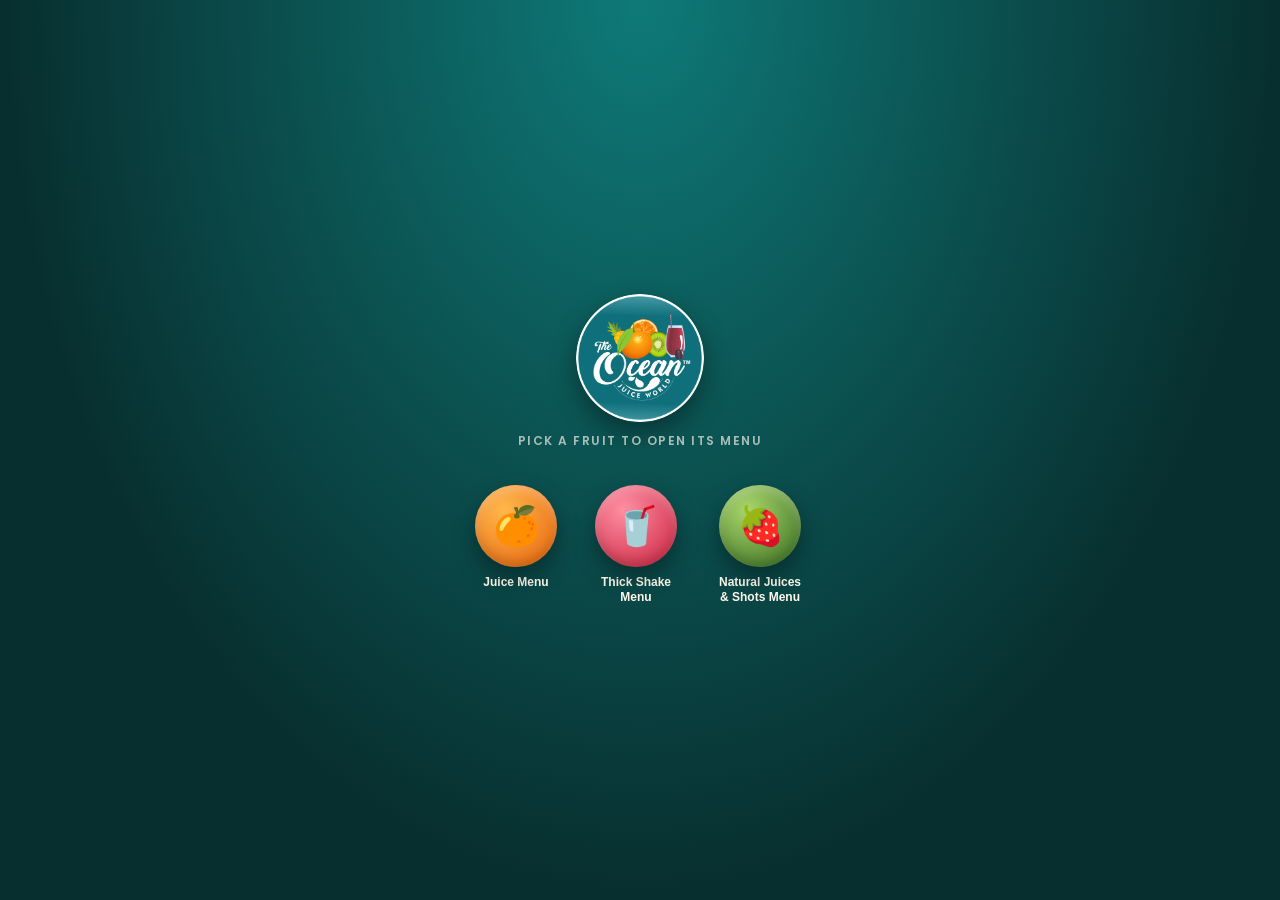
==== index.html @ 0f3437fb "Added Code for displaying latest images of menu" ====
<!DOCTYPE html>
<html lang="en">
<head>
<meta charset="UTF-8">
<meta name="viewport" content="width=device-width, initial-scale=1.0">
<title>The Ocean Juice World — Peel the Fruit Menu</title>
<link rel="preconnect" href="https://fonts.googleapis.com">
<link href="https://fonts.googleapis.com/css2?family=Pacifico&family=Poppins:wght@400;500;600;700;800&display=swap" rel="stylesheet">
<style>
  :root{
    --teal-deep:#082f2f;
    --teal:#0e7a78;
    --yellow:#ffc72c;
    --cream:#fff9ec;
    --ink:#062727;
  }
  *{box-sizing:border-box;}
  html,body{
    margin:0;height:100%;
    background:radial-gradient(ellipse at 50% 0%, var(--teal) 0%, var(--teal-deep) 70%);
    font-family:'Poppins',sans-serif;
    color:var(--cream);
    overflow:hidden;
  }
  .app{
    height:100%;display:flex;flex-direction:column;align-items:center;justify-content:center;
    padding:20px;
    text-align:center;
  }
  .logo{
    width:clamp(96px,26vw,128px);
    height:clamp(96px,26vw,128px);
    border-radius:50%;
    box-shadow:0 10px 26px rgba(0,0,0,.4);
    margin-bottom:10px;
  }
  .sub{
    font-size:12px;letter-spacing:1.5px;text-transform:uppercase;opacity:.65;font-weight:600;margin-bottom:34px;
  }

  /* ---- fruit bowl ---- */
  .bowl{
    display:flex;flex-wrap:wrap;justify-content:center;gap:22px;
    max-width:420px;
  }
  .fruit-btn{
    display:flex;flex-direction:column;align-items:center;gap:8px;
    background:none;border:none;cursor:pointer;
    color:var(--cream);
  }
  .fruit-circle{
    width:82px;height:82px;border-radius:50%;
    display:flex;align-items:center;justify-content:center;
    font-size:38px;
    box-shadow:0 10px 22px rgba(0,0,0,.35), inset 0 -6px 10px rgba(0,0,0,.15), inset 0 6px 8px rgba(255,255,255,.25);
    transition:transform .25s;
    position:relative;
  }
  .fruit-btn:active .fruit-circle{transform:scale(.92);}
  .fruit-label{font-size:12px;font-weight:600;max-width:90px;line-height:1.25;}

  /* ---- peel overlay ---- */
  .peel-overlay{
    position:fixed;inset:0;
    display:none;
    align-items:center;justify-content:center;
    background:rgba(4,20,20,.92);
    z-index:200;
    padding:20px;
  }
  .peel-overlay.open{display:flex;}
  .peel-close{
    position:absolute;top:18px;right:18px;
    background:var(--yellow);color:var(--ink);border:none;
    width:38px;height:38px;border-radius:50%;font-weight:800;font-size:16px;cursor:pointer;
    z-index:60;
  }
  .peel-title{
    position:absolute;top:18px;left:18px;
    display:flex;align-items:center;gap:8px;
    font-size:15px;font-weight:700;color:var(--yellow);
    z-index:60;
  }
  .peel-title img{
    width:34px;height:34px;border-radius:50%;
    box-shadow:0 4px 10px rgba(0,0,0,.4);
  }

  .peel-stage{
    perspective:1600px;
    width:min(78vw,300px);
    height:min(76vh,420px);
    position:relative;
  }
  .page-window{
    position:absolute;inset:0;
    border-radius:16px;
    overflow:hidden;
    background:#111;
    box-shadow:0 20px 50px rgba(0,0,0,.5);
    z-index:1;
    cursor:zoom-in;
  }
  .page-window img{
    width:100%;height:100%;object-fit:cover;object-position:top center;
    display:block;
  }
  .page-nav{
    position:absolute;bottom:8px;left:0;right:0;
    display:flex;align-items:center;justify-content:center;gap:12px;
    z-index:40;
  }
  .page-nav button{
    background:rgba(0,0,0,.5);color:var(--cream);border:1px solid rgba(255,255,255,.3);
    width:30px;height:30px;border-radius:50%;font-weight:800;cursor:pointer;
  }
  .page-nav .lbl{
    background:rgba(0,0,0,.5);padding:5px 12px;border-radius:14px;font-size:11.5px;font-weight:700;
  }

  .half{
    position:absolute;top:0;bottom:0;width:52%;
    transform-style:preserve-3d;
    transition:transform .8s cubic-bezier(.5,0,.2,1);
    z-index:20;
  }
  .half.left{left:0;transform-origin:left center;border-radius:16px 60px 60px 16px / 16px 50% 50% 16px;}
  .half.right{right:0;transform-origin:right center;border-radius:60px 16px 16px 60px / 50% 16px 16px 50%;}
  .half .skin{
    position:absolute;inset:0;
    border-radius:inherit;
    box-shadow:inset 0 0 30px rgba(0,0,0,.25), 0 10px 24px rgba(0,0,0,.4);
  }
  .half .rim{
    position:absolute;top:6%;bottom:6%;width:14%;
    background:linear-gradient(90deg, rgba(255,255,255,.65), rgba(255,255,255,.15));
    border-radius:30px;
  }
  .half.left .rim{right:2%;}
  .half.right .rim{left:2%;}

  .peel-stage.open .half.left{transform:rotateY(-115deg);}
  .peel-stage.open .half.right{transform:rotateY(115deg);}

  .hint{
    position:absolute;bottom:-34px;left:0;right:0;
    text-align:center;font-size:11px;opacity:.6;
  }

  /* lightbox */
  .lightbox{
    position:fixed;inset:0;background:rgba(4,20,20,.96);
    display:none;align-items:center;justify-content:center;z-index:999;
    padding:16px;
  }
  .lightbox.open{display:flex;}
  .lightbox img{max-width:100%;max-height:100%;border-radius:8px;box-shadow:0 20px 60px rgba(0,0,0,.6);}
  .lightbox-close{
    position:absolute;top:16px;right:18px;
    background:var(--yellow);color:var(--ink);border:none;
    width:36px;height:36px;border-radius:50%;font-weight:800;font-size:16px;cursor:pointer;
  }
</style>
</head>
<body>
<div class="app">
  <img class="logo" src="/images/Logo_The_Ocean_Juice_World.png" alt="The Ocean Juice World logo">
  <div class="sub">pick a fruit to open its menu</div>
  <div class="bowl" id="bowl"></div>
</div>

<div class="peel-overlay" id="peelOverlay">
  <button class="peel-close" id="peelClose">✕</button>
  <div class="peel-title" id="peelTitle"><img src="/images/Logo_The_Ocean_Juice_World.png" alt="logo"><span id="peelTitleText"></span></div>
  <div class="peel-stage" id="peelStage">
    <div class="page-window" id="pageWindow">
      <img id="pageImg" src="/images/Logo_The_Ocean_Juice_World.png" alt="menu page">
    </div>
    <div class="half left"><div class="skin" id="skinLeft"></div><div class="rim"></div></div>
    <div class="half right"><div class="skin" id="skinRight"></div><div class="rim"></div></div>
    <div class="page-nav" id="pageNav">
      <button id="pPrev">‹</button>
      <span class="lbl"><span id="pLabel">1</span>/<span id="pTotal">1</span></span>
      <button id="pNext">›</button>
    </div>
    <div class="hint">tap the page to zoom</div>
  </div>
</div>

<div class="lightbox" id="lightbox">
  <button class="lightbox-close" id="lbClose">✕</button>
  <img id="lbImg" src="/images/Logo_The_Ocean_Juice_World.png" alt="menu page">
</div>
</body>
<script>
const pages = [
  // Juice Menu (0-7)
  '/images/1_JuiceMenu/1_JuiceMenu_pages-0001.jpg',
  '/images/1_JuiceMenu/1_JuiceMenu_pages-0002.jpg',
  '/images/1_JuiceMenu/1_JuiceMenu_pages-0003.jpg',
  '/images/1_JuiceMenu/1_JuiceMenu_pages-0004.jpg',
  '/images/1_JuiceMenu/1_JuiceMenu_pages-0005.jpg',
  '/images/1_JuiceMenu/1_JuiceMenu_pages-0006.jpg',
  '/images/1_JuiceMenu/1_JuiceMenu_pages-0007.jpg',
  '/images/1_JuiceMenu/1_JuiceMenu_pages-0008.jpg',
  // Thick Shake Menu (8-17)
  '/images/2_Thick_Shake_Menu/2_ShakeMenu_page-0001.jpg',
  '/images/2_Thick_Shake_Menu/2_ShakeMenu_page-0002.jpg',
  '/images/2_Thick_Shake_Menu/2_ShakeMenu_page-0003.jpg',
  '/images/2_Thick_Shake_Menu/2_ShakeMenu_page-0004.jpg',
  '/images/2_Thick_Shake_Menu/2_ShakeMenu_page-0005.jpg',
  '/images/2_Thick_Shake_Menu/2_ShakeMenu_page-0006.jpg',
  '/images/2_Thick_Shake_Menu/2_ShakeMenu_page-0007.jpg',
  '/images/2_Thick_Shake_Menu/2_ShakeMenu_page-0008.jpg',
  '/images/2_Thick_Shake_Menu/2_ShakeMenu_page-0009.jpg',
  '/images/2_Thick_Shake_Menu/2_ShakeMenu_page-0010.jpg',
  // Natural Juices & Shots Menu (18-21)
  '/images/3_100_Juice_and_Shots_Menu/3_100JuiceShotsMenu-0001.jpg',
  '/images/3_100_Juice_and_Shots_Menu/3_100JuiceShotsMenu-0002.jpg',
  '/images/3_100_Juice_and_Shots_Menu/3_100JuiceShotsMenu-0003.jpg',
  '/images/3_100_Juice_and_Shots_Menu/3_100JuiceShotsMenu-0004.jpg'
];

const categories = [
  { key:'juice', emoji:'🍊', label:'Juice Menu', c1:'#ffb84d', c2:'#e6600a', pageIdx:[0,1,2,3,4,5,6,7] },
  { key:'shake', emoji:'🥤', label:'Thick Shake Menu', c1:'#ff8fa3', c2:'#c81e3a', pageIdx:[8,9,10,11,12,13,14,15,16,17] },
  { key:'natural', emoji:'🍓', label:'Natural Juices & Shots Menu', c1:'#a9d66b', c2:'#33691e', pageIdx:[18,19,20,21] }
];

const bowl = document.getElementById('bowl');
categories.forEach(cat=>{
  const btn = document.createElement('button');
  btn.className = 'fruit-btn';
  btn.innerHTML = `<div class="fruit-circle" style="background:radial-gradient(circle at 35% 30%, ${cat.c1}, ${cat.c2})">${cat.emoji}</div><div class="fruit-label">${cat.label}</div>`;
  btn.addEventListener('click', ()=> openCategory(cat));
  bowl.appendChild(btn);
});

let activeCat = null;
let pIndex = 0;

const peelOverlay = document.getElementById('peelOverlay');
const peelStage = document.getElementById('peelStage');
const peelTitle = document.getElementById('peelTitle');
const skinLeft = document.getElementById('skinLeft');
const skinRight = document.getElementById('skinRight');
const pageImg = document.getElementById('pageImg');
const pLabel = document.getElementById('pLabel');
const pTotal = document.getElementById('pTotal');
const pageNav = document.getElementById('pageNav');

function openCategory(cat){
  activeCat = cat;
  pIndex = 0;
  document.getElementById('peelTitleText').textContent = cat.label;
  skinLeft.style.background = `linear-gradient(100deg, ${cat.c2}, ${cat.c1})`;
  skinRight.style.background = `linear-gradient(280deg, ${cat.c2}, ${cat.c1})`;
  pTotal.textContent = cat.pageIdx.length;
  pageNav.style.display = cat.pageIdx.length > 1 ? 'flex' : 'none';
  updatePageImg();
  peelOverlay.classList.add('open');
  peelStage.classList.remove('open');
  // force reflow then open peel for animation
  requestAnimationFrame(()=> requestAnimationFrame(()=> peelStage.classList.add('open')));
}

function updatePageImg(){
  const idx = activeCat.pageIdx[pIndex];
  pageImg.src = pages[idx];
  pLabel.textContent = pIndex+1;
}

document.getElementById('pPrev').addEventListener('click', ()=>{
  if(pIndex>0){ pIndex--; updatePageImg(); }
});
document.getElementById('pNext').addEventListener('click', ()=>{
  if(activeCat && pIndex < activeCat.pageIdx.length-1){ pIndex++; updatePageImg(); }
});

document.getElementById('pageWindow').addEventListener('click', ()=>{
  document.getElementById('lbImg').src = pageImg.src;
  document.getElementById('lightbox').classList.add('open');
});
document.getElementById('lbClose').addEventListener('click', ()=>{
  document.getElementById('lightbox').classList.remove('open');
});
document.getElementById('lightbox').addEventListener('click', (e)=>{
  if(e.target.id === 'lightbox') e.currentTarget.classList.remove('open');
});

document.getElementById('peelClose').addEventListener('click', closePeel);
function closePeel(){
  peelStage.classList.remove('open');
  setTimeout(()=> peelOverlay.classList.remove('open'), 750);
}
peelOverlay.addEventListener('click', (e)=>{
  if(e.target.id === 'peelOverlay') closePeel();
});
</script>


</html>
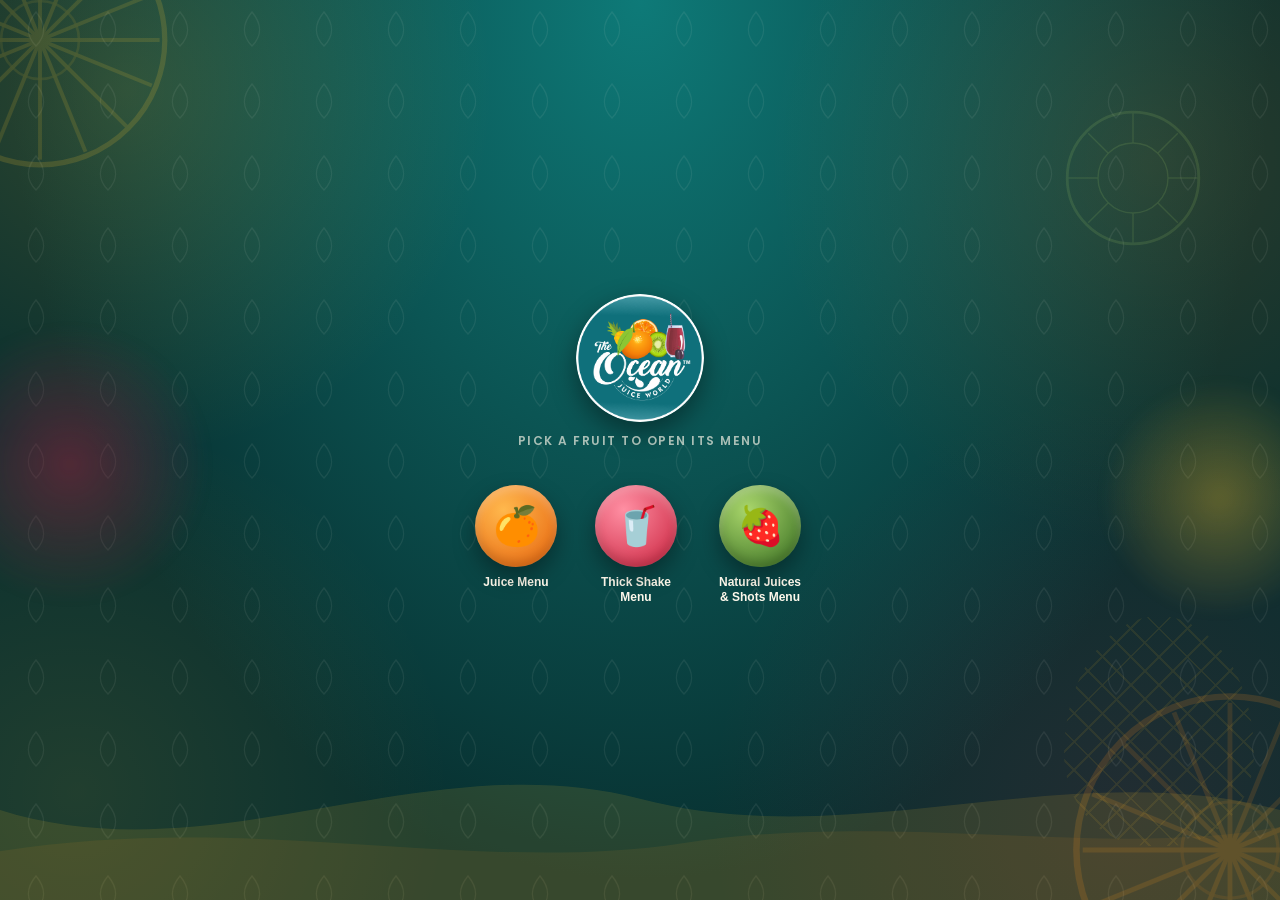
==== commit f82a9d76: "Added Latest Code with proper background" ====
--- a/index.html
+++ b/index.html
@@ -17,12 +17,104 @@
   *{box-sizing:border-box;}
   html,body{
     margin:0;height:100%;
-    background:radial-gradient(ellipse at 50% 0%, var(--teal) 0%, var(--teal-deep) 70%);
+    background:
+      radial-gradient(circle at 10% 10%, rgba(255,199,44,.16), transparent 26%),
+      radial-gradient(circle at 90% 18%, rgba(255,140,26,.14), transparent 28%),
+      radial-gradient(circle at 88% 90%, rgba(168,32,64,.16), transparent 30%),
+      radial-gradient(circle at 6% 88%, rgba(255,199,44,.10), transparent 26%),
+      radial-gradient(ellipse at 50% 0%, var(--teal) 0%, var(--teal-deep) 70%);
     font-family:'Poppins',sans-serif;
     color:var(--cream);
     overflow:hidden;
+    position:relative;
+  }
+
+  /* ---- brand background decoration ---- */
+  .bg-decor{
+    position:fixed;inset:0;
+    z-index:0;
+    pointer-events:none;
+    overflow:hidden;
+  }
+  .bg-decor .droplet-pattern{
+    position:absolute;inset:0;
+    opacity:.07;
+    mix-blend-mode:overlay;
+    background-image:url("data:image/svg+xml;utf8,<svg xmlns='http://www.w3.org/2000/svg' width='72' height='72'><path d='M36 12c10 12 10 24 0 34c-10-10-10-22 0-34z' fill='none' stroke='%23fff9ec' stroke-width='1.4'/></svg>");
+    background-size:72px 72px;
+  }
+  .bg-decor .citrus-slice{
+    position:absolute;
+    border-radius:50%;
+    opacity:.16;
+  }
+  .bg-decor .citrus-slice.tl{
+    top:-90px;left:-90px;width:260px;height:260px;
+    background-image:url("data:image/svg+xml;utf8,<svg xmlns='http://www.w3.org/2000/svg' viewBox='0 0 200 200'><circle cx='100' cy='100' r='96' fill='none' stroke='%23ffc72c' stroke-width='4'/><g stroke='%23ffc72c' stroke-width='3' opacity='.85'><line x1='100' y1='8' x2='100' y2='192'/><line x1='8' y1='100' x2='192' y2='100'/><line x1='31' y1='31' x2='169' y2='169'/><line x1='169' y1='31' x2='31' y2='169'/><line x1='65' y1='14' x2='135' y2='186'/><line x1='135' y1='14' x2='65' y2='186'/><line x1='14' y1='65' x2='186' y2='135'/><line x1='14' y1='135' x2='186' y2='65'/></g><circle cx='100' cy='100' r='30' fill='none' stroke='%23ffc72c' stroke-width='2' opacity='.6'/></svg>");
+    background-size:100% 100%;
+  }
+  .bg-decor .citrus-slice.br{
+    bottom:-110px;right:-110px;width:320px;height:320px;
+    background-image:url("data:image/svg+xml;utf8,<svg xmlns='http://www.w3.org/2000/svg' viewBox='0 0 200 200'><circle cx='100' cy='100' r='96' fill='none' stroke='%23ff8f1a' stroke-width='4'/><g stroke='%23ff8f1a' stroke-width='3' opacity='.85'><line x1='100' y1='8' x2='100' y2='192'/><line x1='8' y1='100' x2='192' y2='100'/><line x1='31' y1='31' x2='169' y2='169'/><line x1='169' y1='31' x2='31' y2='169'/><line x1='65' y1='14' x2='135' y2='186'/><line x1='135' y1='14' x2='65' y2='186'/><line x1='14' y1='65' x2='186' y2='135'/><line x1='14' y1='135' x2='186' y2='65'/></g><circle cx='100' cy='100' r='30' fill='none' stroke='%23ff8f1a' stroke-width='2' opacity='.6'/></svg>");
+    background-size:100% 100%;
+  }
+  .bg-decor .kiwi-slice{
+    position:absolute;top:12%;right:6%;width:140px;height:140px;
+    opacity:.14;
+    background-image:url("data:image/svg+xml;utf8,<svg xmlns='http://www.w3.org/2000/svg' viewBox='0 0 200 200'><circle cx='100' cy='100' r='94' fill='none' stroke='%23a9d66b' stroke-width='4'/><circle cx='100' cy='100' r='50' fill='none' stroke='%23a9d66b' stroke-width='2'/><g stroke='%23a9d66b' stroke-width='2'><line x1='100' y1='50' x2='100' y2='6'/><line x1='100' y1='150' x2='100' y2='194'/><line x1='50' y1='100' x2='6' y2='100'/><line x1='150' y1='100' x2='194' y2='100'/><line x1='65' y1='65' x2='36' y2='36'/><line x1='135' y1='65' x2='164' y2='36'/><line x1='65' y1='135' x2='36' y2='164'/><line x1='135' y1='135' x2='164' y2='164'/></g></svg>");
+    background-size:100% 100%;
+  }
+  .bg-decor .wave{
+    position:absolute;left:0;right:0;bottom:0;height:180px;
+    opacity:.12;
+    background-image:url("data:image/svg+xml;utf8,<svg xmlns='http://www.w3.org/2000/svg' viewBox='0 0 600 160' preserveAspectRatio='none'><path d='M0,80 C100,140 200,20 300,70 C400,120 500,30 600,80 L600,160 L0,160 Z' fill='%23ffc72c'/></svg>");
+    background-size:100% 100%;
+    background-repeat:no-repeat;
+  }
+  .bg-decor .wave.wave2{
+    height:130px;opacity:.08;
+    background-image:url("data:image/svg+xml;utf8,<svg xmlns='http://www.w3.org/2000/svg' viewBox='0 0 600 160' preserveAspectRatio='none'><path d='M0,100 C120,50 220,130 320,90 C420,50 520,110 600,70 L600,160 L0,160 Z' fill='%23ff8f1a'/></svg>");
+  }
+  .bg-decor .plum-glow{
+    position:absolute;width:280px;height:280px;left:-70px;top:36%;
+    border-radius:50%;
+    background:radial-gradient(circle, rgba(168,32,64,.45), transparent 70%);
+    filter:blur(6px);
+  }
+  .bg-decor .mango-glow{
+    position:absolute;width:240px;height:240px;right:-60px;top:42%;
+    border-radius:50%;
+    background:radial-gradient(circle, rgba(255,199,44,.32), transparent 70%);
+    filter:blur(6px);
+  }
+  .bg-decor .pineapple-pattern{
+    position:absolute;width:190px;height:230px;right:2%;bottom:6%;
+    opacity:.09;
+    background-image:
+      repeating-linear-gradient(45deg, rgba(255,199,44,.9) 0 2px, transparent 2px 20px),
+      repeating-linear-gradient(-45deg, rgba(255,199,44,.9) 0 2px, transparent 2px 20px);
+    border-radius:50% 50% 45% 45% / 60% 60% 40% 40%;
+  }
+  .bg-decor .bubble{
+    position:absolute;border-radius:50%;
+    background:radial-gradient(circle at 35% 30%, rgba(255,249,236,.6), rgba(255,249,236,0) 72%);
+    opacity:0;
+    animation:floatUp 11s ease-in-out infinite;
+  }
+  .bg-decor .bubble.b1{width:16px;height:16px;left:14%;bottom:8%;animation-delay:.2s;}
+  .bg-decor .bubble.b2{width:10px;height:10px;left:26%;bottom:2%;animation-delay:2.4s;animation-duration:9s;}
+  .bg-decor .bubble.b3{width:22px;height:22px;left:70%;bottom:6%;animation-delay:1.1s;animation-duration:13s;}
+  .bg-decor .bubble.b4{width:12px;height:12px;left:82%;bottom:14%;animation-delay:3.6s;animation-duration:10s;}
+  .bg-decor .bubble.b5{width:8px;height:8px;left:52%;bottom:0%;animation-delay:5s;animation-duration:8.5s;}
+  .bg-decor .bubble.b6{width:18px;height:18px;left:38%;bottom:10%;animation-delay:.9s;animation-duration:12s;}
+  @keyframes floatUp{
+    0%{transform:translateY(0) scale(.8);opacity:0;}
+    12%{opacity:.55;}
+    55%{opacity:.65;}
+    100%{transform:translateY(-70vh) scale(1.25);opacity:0;}
   }
   .app{
+    position:relative;z-index:1;
     height:100%;display:flex;flex-direction:column;align-items:center;justify-content:center;
     padding:20px;
     text-align:center;
@@ -47,6 +139,14 @@
     display:flex;flex-direction:column;align-items:center;gap:8px;
     background:none;border:none;cursor:pointer;
     color:var(--cream);
+    animation:bob 3.6s ease-in-out infinite;
+  }
+  .fruit-btn:nth-child(1){animation-delay:0s;}
+  .fruit-btn:nth-child(2){animation-delay:.5s;}
+  .fruit-btn:nth-child(3){animation-delay:1s;}
+  @keyframes bob{
+    0%,100%{transform:translateY(0);}
+    50%{transform:translateY(-7px);}
   }
   .fruit-circle{
     width:82px;height:82px;border-radius:50%;
@@ -56,6 +156,17 @@
     transition:transform .25s;
     position:relative;
   }
+  .fruit-circle::after{
+    content:'';
+    position:absolute;inset:0;border-radius:50%;
+    box-shadow:0 0 0 0 rgba(255,255,255,.35);
+    animation:ring 3.6s ease-out infinite;
+  }
+  @keyframes ring{
+    0%{box-shadow:0 0 0 0 rgba(255,255,255,.25);}
+    70%{box-shadow:0 0 0 10px rgba(255,255,255,0);}
+    100%{box-shadow:0 0 0 0 rgba(255,255,255,0);}
+  }
   .fruit-btn:active .fruit-circle{transform:scale(.92);}
   .fruit-label{font-size:12px;font-weight:600;max-width:90px;line-height:1.25;}
 
@@ -64,11 +175,34 @@
     position:fixed;inset:0;
     display:none;
     align-items:center;justify-content:center;
-    background:rgba(4,20,20,.92);
+    background:
+      radial-gradient(circle at 18% 14%, var(--cat-c1, #ffc72c) 0%, transparent 42%),
+      radial-gradient(circle at 86% 88%, var(--cat-c2, #0e7a78) 0%, transparent 46%),
+      rgba(4,20,20,.94);
+    background-blend-mode:screen, screen, normal;
     z-index:200;
     padding:20px;
+    overflow:hidden;
   }
   .peel-overlay.open{display:flex;}
+  .peel-overlay::before{
+    content:'';
+    position:absolute;inset:0;
+    opacity:.06;
+    mix-blend-mode:overlay;
+    background-image:url("data:image/svg+xml;utf8,<svg xmlns='http://www.w3.org/2000/svg' width='72' height='72'><path d='M36 12c10 12 10 24 0 34c-10-10-10-22 0-34z' fill='none' stroke='%23fff9ec' stroke-width='1.4'/></svg>");
+    background-size:72px 72px;
+    pointer-events:none;
+  }
+  .stage-emoji{
+    position:absolute;top:50%;left:50%;
+    transform:translate(-50%,-50%);
+    font-size:min(60vw,260px);
+    opacity:.07;
+    z-index:0;
+    pointer-events:none;
+    user-select:none;
+  }
   .peel-close{
     position:absolute;top:18px;right:18px;
     background:var(--yellow);color:var(--ink);border:none;
@@ -97,13 +231,27 @@
     border-radius:16px;
     overflow:hidden;
     background:#111;
-    box-shadow:0 20px 50px rgba(0,0,0,.5);
+    box-shadow:0 20px 50px rgba(0,0,0,.5), 0 0 0 3px var(--cat-c1, #ffc72c), 0 0 34px 2px var(--cat-c1-glow, rgba(255,199,44,.4));
     z-index:1;
     cursor:zoom-in;
   }
   .page-window img{
     width:100%;height:100%;object-fit:cover;object-position:top center;
     display:block;
+  }
+  .page-window::after{
+    content:'';
+    position:absolute;inset:0;
+    background:linear-gradient(115deg, transparent 42%, rgba(255,255,255,.4) 50%, transparent 58%);
+    transform:translateX(-140%);
+    pointer-events:none;
+  }
+  .peel-stage.open .page-window::after{
+    animation:shimmer 1.3s ease .85s 1;
+  }
+  @keyframes shimmer{
+    0%{transform:translateX(-140%);}
+    100%{transform:translateX(140%);}
   }
   .page-nav{
     position:absolute;bottom:8px;left:0;right:0;
@@ -163,6 +311,23 @@
 </style>
 </head>
 <body>
+<div class="bg-decor">
+  <div class="droplet-pattern"></div>
+  <div class="citrus-slice tl"></div>
+  <div class="citrus-slice br"></div>
+  <div class="kiwi-slice"></div>
+  <div class="plum-glow"></div>
+  <div class="mango-glow"></div>
+  <div class="pineapple-pattern"></div>
+  <div class="bubble b1"></div>
+  <div class="bubble b2"></div>
+  <div class="bubble b3"></div>
+  <div class="bubble b4"></div>
+  <div class="bubble b5"></div>
+  <div class="bubble b6"></div>
+  <div class="wave wave2"></div>
+  <div class="wave"></div>
+</div>
 <div class="app">
   <img class="logo" src="/images/Logo_The_Ocean_Juice_World.png" alt="The Ocean Juice World logo">
   <div class="sub">pick a fruit to open its menu</div>
@@ -173,6 +338,7 @@
   <button class="peel-close" id="peelClose">✕</button>
   <div class="peel-title" id="peelTitle"><img src="/images/Logo_The_Ocean_Juice_World.png" alt="logo"><span id="peelTitleText"></span></div>
   <div class="peel-stage" id="peelStage">
+    <div class="stage-emoji" id="stageEmoji"></div>
     <div class="page-window" id="pageWindow">
       <img id="pageImg" src="/images/Logo_The_Ocean_Juice_World.png" alt="menu page">
     </div>
@@ -191,7 +357,7 @@
   <button class="lightbox-close" id="lbClose">✕</button>
   <img id="lbImg" src="/images/Logo_The_Ocean_Juice_World.png" alt="menu page">
 </div>
-</body>
+
 <script>
 const pages = [
   // Juice Menu (0-7)
@@ -248,6 +414,15 @@
 const pLabel = document.getElementById('pLabel');
 const pTotal = document.getElementById('pTotal');
 const pageNav = document.getElementById('pageNav');
+const stageEmoji = document.getElementById('stageEmoji');
+
+function hexToRgba(hex, alpha){
+  const h = hex.replace('#','');
+  const r = parseInt(h.substring(0,2),16);
+  const g = parseInt(h.substring(2,4),16);
+  const b = parseInt(h.substring(4,6),16);
+  return `rgba(${r}, ${g}, ${b}, ${alpha})`;
+}
 
 function openCategory(cat){
   activeCat = cat;
@@ -255,6 +430,10 @@
   document.getElementById('peelTitleText').textContent = cat.label;
   skinLeft.style.background = `linear-gradient(100deg, ${cat.c2}, ${cat.c1})`;
   skinRight.style.background = `linear-gradient(280deg, ${cat.c2}, ${cat.c1})`;
+  peelOverlay.style.setProperty('--cat-c1', cat.c1);
+  peelOverlay.style.setProperty('--cat-c2', cat.c2);
+  peelOverlay.style.setProperty('--cat-c1-glow', hexToRgba(cat.c1, .45));
+  stageEmoji.textContent = cat.emoji;
   pTotal.textContent = cat.pageIdx.length;
   pageNav.style.display = cat.pageIdx.length > 1 ? 'flex' : 'none';
   updatePageImg();
@@ -297,6 +476,5 @@
   if(e.target.id === 'peelOverlay') closePeel();
 });
 </script>
-
-
+</body>
 </html>
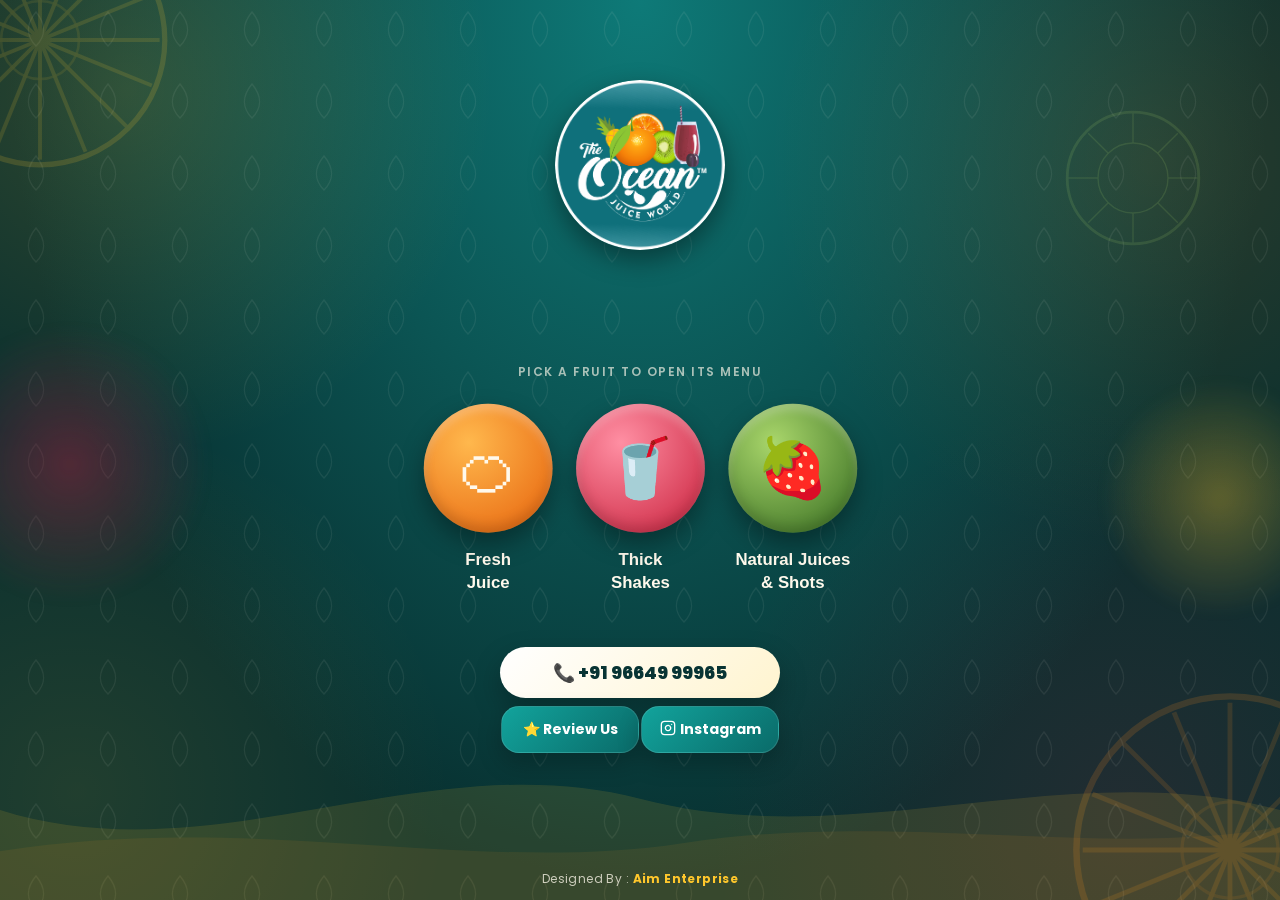
==== commit 52f21879: "Added Latest Code of Seperate Files" ====
--- a/index.html
+++ b/index.html
@@ -1,480 +1,100 @@
 <!DOCTYPE html>
 <html lang="en">
+
 <head>
-<meta charset="UTF-8">
-<meta name="viewport" content="width=device-width, initial-scale=1.0">
-<title>The Ocean Juice World — Peel the Fruit Menu</title>
-<link rel="preconnect" href="https://fonts.googleapis.com">
-<link href="https://fonts.googleapis.com/css2?family=Pacifico&family=Poppins:wght@400;500;600;700;800&display=swap" rel="stylesheet">
-<style>
-  :root{
-    --teal-deep:#082f2f;
-    --teal:#0e7a78;
-    --yellow:#ffc72c;
-    --cream:#fff9ec;
-    --ink:#062727;
-  }
-  *{box-sizing:border-box;}
-  html,body{
-    margin:0;height:100%;
-    background:
-      radial-gradient(circle at 10% 10%, rgba(255,199,44,.16), transparent 26%),
-      radial-gradient(circle at 90% 18%, rgba(255,140,26,.14), transparent 28%),
-      radial-gradient(circle at 88% 90%, rgba(168,32,64,.16), transparent 30%),
-      radial-gradient(circle at 6% 88%, rgba(255,199,44,.10), transparent 26%),
-      radial-gradient(ellipse at 50% 0%, var(--teal) 0%, var(--teal-deep) 70%);
-    font-family:'Poppins',sans-serif;
-    color:var(--cream);
-    overflow:hidden;
-    position:relative;
-  }
+  <meta charset="UTF-8">
+  <meta name="viewport" content="width=device-width, initial-scale=1.0">
+  <title>The Ocean Juice World — Peel the Fruit Menu</title>
+  <link rel="preconnect" href="https://fonts.googleapis.com">
+  <link href="https://fonts.googleapis.com/css2?family=Pacifico&family=Poppins:wght@400;500;600;700;800&display=swap"
+    rel="stylesheet">
+  <link rel="stylesheet" href="style.css">
+</head>
 
-  /* ---- brand background decoration ---- */
-  .bg-decor{
-    position:fixed;inset:0;
-    z-index:0;
-    pointer-events:none;
-    overflow:hidden;
-  }
-  .bg-decor .droplet-pattern{
-    position:absolute;inset:0;
-    opacity:.07;
-    mix-blend-mode:overlay;
-    background-image:url("data:image/svg+xml;utf8,<svg xmlns='http://www.w3.org/2000/svg' width='72' height='72'><path d='M36 12c10 12 10 24 0 34c-10-10-10-22 0-34z' fill='none' stroke='%23fff9ec' stroke-width='1.4'/></svg>");
-    background-size:72px 72px;
-  }
-  .bg-decor .citrus-slice{
-    position:absolute;
-    border-radius:50%;
-    opacity:.16;
-  }
-  .bg-decor .citrus-slice.tl{
-    top:-90px;left:-90px;width:260px;height:260px;
-    background-image:url("data:image/svg+xml;utf8,<svg xmlns='http://www.w3.org/2000/svg' viewBox='0 0 200 200'><circle cx='100' cy='100' r='96' fill='none' stroke='%23ffc72c' stroke-width='4'/><g stroke='%23ffc72c' stroke-width='3' opacity='.85'><line x1='100' y1='8' x2='100' y2='192'/><line x1='8' y1='100' x2='192' y2='100'/><line x1='31' y1='31' x2='169' y2='169'/><line x1='169' y1='31' x2='31' y2='169'/><line x1='65' y1='14' x2='135' y2='186'/><line x1='135' y1='14' x2='65' y2='186'/><line x1='14' y1='65' x2='186' y2='135'/><line x1='14' y1='135' x2='186' y2='65'/></g><circle cx='100' cy='100' r='30' fill='none' stroke='%23ffc72c' stroke-width='2' opacity='.6'/></svg>");
-    background-size:100% 100%;
-  }
-  .bg-decor .citrus-slice.br{
-    bottom:-110px;right:-110px;width:320px;height:320px;
-    background-image:url("data:image/svg+xml;utf8,<svg xmlns='http://www.w3.org/2000/svg' viewBox='0 0 200 200'><circle cx='100' cy='100' r='96' fill='none' stroke='%23ff8f1a' stroke-width='4'/><g stroke='%23ff8f1a' stroke-width='3' opacity='.85'><line x1='100' y1='8' x2='100' y2='192'/><line x1='8' y1='100' x2='192' y2='100'/><line x1='31' y1='31' x2='169' y2='169'/><line x1='169' y1='31' x2='31' y2='169'/><line x1='65' y1='14' x2='135' y2='186'/><line x1='135' y1='14' x2='65' y2='186'/><line x1='14' y1='65' x2='186' y2='135'/><line x1='14' y1='135' x2='186' y2='65'/></g><circle cx='100' cy='100' r='30' fill='none' stroke='%23ff8f1a' stroke-width='2' opacity='.6'/></svg>");
-    background-size:100% 100%;
-  }
-  .bg-decor .kiwi-slice{
-    position:absolute;top:12%;right:6%;width:140px;height:140px;
-    opacity:.14;
-    background-image:url("data:image/svg+xml;utf8,<svg xmlns='http://www.w3.org/2000/svg' viewBox='0 0 200 200'><circle cx='100' cy='100' r='94' fill='none' stroke='%23a9d66b' stroke-width='4'/><circle cx='100' cy='100' r='50' fill='none' stroke='%23a9d66b' stroke-width='2'/><g stroke='%23a9d66b' stroke-width='2'><line x1='100' y1='50' x2='100' y2='6'/><line x1='100' y1='150' x2='100' y2='194'/><line x1='50' y1='100' x2='6' y2='100'/><line x1='150' y1='100' x2='194' y2='100'/><line x1='65' y1='65' x2='36' y2='36'/><line x1='135' y1='65' x2='164' y2='36'/><line x1='65' y1='135' x2='36' y2='164'/><line x1='135' y1='135' x2='164' y2='164'/></g></svg>");
-    background-size:100% 100%;
-  }
-  .bg-decor .wave{
-    position:absolute;left:0;right:0;bottom:0;height:180px;
-    opacity:.12;
-    background-image:url("data:image/svg+xml;utf8,<svg xmlns='http://www.w3.org/2000/svg' viewBox='0 0 600 160' preserveAspectRatio='none'><path d='M0,80 C100,140 200,20 300,70 C400,120 500,30 600,80 L600,160 L0,160 Z' fill='%23ffc72c'/></svg>");
-    background-size:100% 100%;
-    background-repeat:no-repeat;
-  }
-  .bg-decor .wave.wave2{
-    height:130px;opacity:.08;
-    background-image:url("data:image/svg+xml;utf8,<svg xmlns='http://www.w3.org/2000/svg' viewBox='0 0 600 160' preserveAspectRatio='none'><path d='M0,100 C120,50 220,130 320,90 C420,50 520,110 600,70 L600,160 L0,160 Z' fill='%23ff8f1a'/></svg>");
-  }
-  .bg-decor .plum-glow{
-    position:absolute;width:280px;height:280px;left:-70px;top:36%;
-    border-radius:50%;
-    background:radial-gradient(circle, rgba(168,32,64,.45), transparent 70%);
-    filter:blur(6px);
-  }
-  .bg-decor .mango-glow{
-    position:absolute;width:240px;height:240px;right:-60px;top:42%;
-    border-radius:50%;
-    background:radial-gradient(circle, rgba(255,199,44,.32), transparent 70%);
-    filter:blur(6px);
-  }
-  .bg-decor .pineapple-pattern{
-    position:absolute;width:190px;height:230px;right:2%;bottom:6%;
-    opacity:.09;
-    background-image:
-      repeating-linear-gradient(45deg, rgba(255,199,44,.9) 0 2px, transparent 2px 20px),
-      repeating-linear-gradient(-45deg, rgba(255,199,44,.9) 0 2px, transparent 2px 20px);
-    border-radius:50% 50% 45% 45% / 60% 60% 40% 40%;
-  }
-  .bg-decor .bubble{
-    position:absolute;border-radius:50%;
-    background:radial-gradient(circle at 35% 30%, rgba(255,249,236,.6), rgba(255,249,236,0) 72%);
-    opacity:0;
-    animation:floatUp 11s ease-in-out infinite;
-  }
-  .bg-decor .bubble.b1{width:16px;height:16px;left:14%;bottom:8%;animation-delay:.2s;}
-  .bg-decor .bubble.b2{width:10px;height:10px;left:26%;bottom:2%;animation-delay:2.4s;animation-duration:9s;}
-  .bg-decor .bubble.b3{width:22px;height:22px;left:70%;bottom:6%;animation-delay:1.1s;animation-duration:13s;}
-  .bg-decor .bubble.b4{width:12px;height:12px;left:82%;bottom:14%;animation-delay:3.6s;animation-duration:10s;}
-  .bg-decor .bubble.b5{width:8px;height:8px;left:52%;bottom:0%;animation-delay:5s;animation-duration:8.5s;}
-  .bg-decor .bubble.b6{width:18px;height:18px;left:38%;bottom:10%;animation-delay:.9s;animation-duration:12s;}
-  @keyframes floatUp{
-    0%{transform:translateY(0) scale(.8);opacity:0;}
-    12%{opacity:.55;}
-    55%{opacity:.65;}
-    100%{transform:translateY(-70vh) scale(1.25);opacity:0;}
-  }
-  .app{
-    position:relative;z-index:1;
-    height:100%;display:flex;flex-direction:column;align-items:center;justify-content:center;
-    padding:20px;
-    text-align:center;
-  }
-  .logo{
-    width:clamp(96px,26vw,128px);
-    height:clamp(96px,26vw,128px);
-    border-radius:50%;
-    box-shadow:0 10px 26px rgba(0,0,0,.4);
-    margin-bottom:10px;
-  }
-  .sub{
-    font-size:12px;letter-spacing:1.5px;text-transform:uppercase;opacity:.65;font-weight:600;margin-bottom:34px;
-  }
+<body>
+  <div class="bg-decor">
+    <div class="droplet-pattern"></div>
+    <div class="citrus-slice tl"></div>
+    <div class="citrus-slice br"></div>
+    <div class="kiwi-slice"></div>
+    <div class="plum-glow"></div>
+    <div class="mango-glow"></div>
+    <div class="pineapple-pattern"></div>
+    <div class="bubble b1"></div>
+    <div class="bubble b2"></div>
+    <div class="bubble b3"></div>
+    <div class="bubble b4"></div>
+    <div class="bubble b5"></div>
+    <div class="bubble b6"></div>
+    <div class="wave wave2"></div>
+    <div class="wave"></div>
+  </div>
+  <div class="app">
+    <img class="logo" src="images/Logo_The_Ocean_Juice_World.png" alt="The Ocean Juice World logo">
 
-  /* ---- fruit bowl ---- */
-  .bowl{
-    display:flex;flex-wrap:wrap;justify-content:center;gap:22px;
-    max-width:420px;
-  }
-  .fruit-btn{
-    display:flex;flex-direction:column;align-items:center;gap:8px;
-    background:none;border:none;cursor:pointer;
-    color:var(--cream);
-    animation:bob 3.6s ease-in-out infinite;
-  }
-  .fruit-btn:nth-child(1){animation-delay:0s;}
-  .fruit-btn:nth-child(2){animation-delay:.5s;}
-  .fruit-btn:nth-child(3){animation-delay:1s;}
-  @keyframes bob{
-    0%,100%{transform:translateY(0);}
-    50%{transform:translateY(-7px);}
-  }
-  .fruit-circle{
-    width:82px;height:82px;border-radius:50%;
-    display:flex;align-items:center;justify-content:center;
-    font-size:38px;
-    box-shadow:0 10px 22px rgba(0,0,0,.35), inset 0 -6px 10px rgba(0,0,0,.15), inset 0 6px 8px rgba(255,255,255,.25);
-    transition:transform .25s;
-    position:relative;
-  }
-  .fruit-circle::after{
-    content:'';
-    position:absolute;inset:0;border-radius:50%;
-    box-shadow:0 0 0 0 rgba(255,255,255,.35);
-    animation:ring 3.6s ease-out infinite;
-  }
-  @keyframes ring{
-    0%{box-shadow:0 0 0 0 rgba(255,255,255,.25);}
-    70%{box-shadow:0 0 0 10px rgba(255,255,255,0);}
-    100%{box-shadow:0 0 0 0 rgba(255,255,255,0);}
-  }
-  .fruit-btn:active .fruit-circle{transform:scale(.92);}
-  .fruit-label{font-size:12px;font-weight:600;max-width:90px;line-height:1.25;}
+    <div class="main-content">
+      <div class="sub">pick a fruit to open its menu</div>
 
-  /* ---- peel overlay ---- */
-  .peel-overlay{
-    position:fixed;inset:0;
-    display:none;
-    align-items:center;justify-content:center;
-    background:
-      radial-gradient(circle at 18% 14%, var(--cat-c1, #ffc72c) 0%, transparent 42%),
-      radial-gradient(circle at 86% 88%, var(--cat-c2, #0e7a78) 0%, transparent 46%),
-      rgba(4,20,20,.94);
-    background-blend-mode:screen, screen, normal;
-    z-index:200;
-    padding:20px;
-    overflow:hidden;
-  }
-  .peel-overlay.open{display:flex;}
-  .peel-overlay::before{
-    content:'';
-    position:absolute;inset:0;
-    opacity:.06;
-    mix-blend-mode:overlay;
-    background-image:url("data:image/svg+xml;utf8,<svg xmlns='http://www.w3.org/2000/svg' width='72' height='72'><path d='M36 12c10 12 10 24 0 34c-10-10-10-22 0-34z' fill='none' stroke='%23fff9ec' stroke-width='1.4'/></svg>");
-    background-size:72px 72px;
-    pointer-events:none;
-  }
-  .stage-emoji{
-    position:absolute;top:50%;left:50%;
-    transform:translate(-50%,-50%);
-    font-size:min(60vw,260px);
-    opacity:.07;
-    z-index:0;
-    pointer-events:none;
-    user-select:none;
-  }
-  .peel-close{
-    position:absolute;top:18px;right:18px;
-    background:var(--yellow);color:var(--ink);border:none;
-    width:38px;height:38px;border-radius:50%;font-weight:800;font-size:16px;cursor:pointer;
-    z-index:60;
-  }
-  .peel-title{
-    position:absolute;top:18px;left:18px;
-    display:flex;align-items:center;gap:8px;
-    font-size:15px;font-weight:700;color:var(--yellow);
-    z-index:60;
-  }
-  .peel-title img{
-    width:34px;height:34px;border-radius:50%;
-    box-shadow:0 4px 10px rgba(0,0,0,.4);
-  }
+      <div class="bowl" id="bowl"></div>
 
-  .peel-stage{
-    perspective:1600px;
-    width:min(78vw,300px);
-    height:min(76vh,420px);
-    position:relative;
-  }
-  .page-window{
-    position:absolute;inset:0;
-    border-radius:16px;
-    overflow:hidden;
-    background:#111;
-    box-shadow:0 20px 50px rgba(0,0,0,.5), 0 0 0 3px var(--cat-c1, #ffc72c), 0 0 34px 2px var(--cat-c1-glow, rgba(255,199,44,.4));
-    z-index:1;
-    cursor:zoom-in;
-  }
-  .page-window img{
-    width:100%;height:100%;object-fit:cover;object-position:top center;
-    display:block;
-  }
-  .page-window::after{
-    content:'';
-    position:absolute;inset:0;
-    background:linear-gradient(115deg, transparent 42%, rgba(255,255,255,.4) 50%, transparent 58%);
-    transform:translateX(-140%);
-    pointer-events:none;
-  }
-  .peel-stage.open .page-window::after{
-    animation:shimmer 1.3s ease .85s 1;
-  }
-  @keyframes shimmer{
-    0%{transform:translateX(-140%);}
-    100%{transform:translateX(140%);}
-  }
-  .page-nav{
-    position:absolute;bottom:8px;left:0;right:0;
-    display:flex;align-items:center;justify-content:center;gap:12px;
-    z-index:40;
-  }
-  .page-nav button{
-    background:rgba(0,0,0,.5);color:var(--cream);border:1px solid rgba(255,255,255,.3);
-    width:30px;height:30px;border-radius:50%;font-weight:800;cursor:pointer;
-  }
-  .page-nav .lbl{
-    background:rgba(0,0,0,.5);padding:5px 12px;border-radius:14px;font-size:11.5px;font-weight:700;
-  }
+      <div class="info-section">
+        <div class="info-note"></div>
 
-  .half{
-    position:absolute;top:0;bottom:0;width:52%;
-    transform-style:preserve-3d;
-    transition:transform .8s cubic-bezier(.5,0,.2,1);
-    z-index:20;
-  }
-  .half.left{left:0;transform-origin:left center;border-radius:16px 60px 60px 16px / 16px 50% 50% 16px;}
-  .half.right{right:0;transform-origin:right center;border-radius:60px 16px 16px 60px / 50% 16px 16px 50%;}
-  .half .skin{
-    position:absolute;inset:0;
-    border-radius:inherit;
-    box-shadow:inset 0 0 30px rgba(0,0,0,.25), 0 10px 24px rgba(0,0,0,.4);
-  }
-  .half .rim{
-    position:absolute;top:6%;bottom:6%;width:14%;
-    background:linear-gradient(90deg, rgba(255,255,255,.65), rgba(255,255,255,.15));
-    border-radius:30px;
-  }
-  .half.left .rim{right:2%;}
-  .half.right .rim{left:2%;}
+        <a class="phone-card" href="tel:+919664999965">📞 +91 96649 99965</a>
 
-  .peel-stage.open .half.left{transform:rotateY(-115deg);}
-  .peel-stage.open .half.right{transform:rotateY(115deg);}
+        <div class="action-row">
+          <a class="action-btn" target="_blank"
+            href="https://www.google.com/search?hl=en-IN&gl=in&q=THE+OCEAN+JUICE+WORLD,+sanjivani+complex,+opp.+mig+colony,+near+bank+of+baroda,+Summair+Club+Road,+Jamnagar,+Gujarat+361006&ludocid=15947737739859879496&lsig=AB86z5Vve4Xmn0Mxp6maGISmYAmA#lrd=0x39576b08a923496f:0xdd51befacb706648,3">⭐
+            Review Us</a>
+          <a class="action-btn" target="_blank"
+            href="https://www.instagram.com/the_ocean_juiceworld?igsh=MXMxODdxd3NiNXp1bQ=="><svg
+              xmlns="http://www.w3.org/2000/svg" width="16" height="16" viewBox="0 0 24 24" fill="none"
+              stroke="currentColor" stroke-width="2" stroke-linecap="round" stroke-linejoin="round"
+              style="vertical-align:-2px;margin-right:4px">
+              <rect x="2" y="2" width="20" height="20" rx="5" ry="5"></rect>
+              <path d="M16 11.37A4 4 0 1 1 12.63 8 4 4 0 0 1 16 11.37z"></path>
+              <line x1="17.5" y1="6.5" x2="17.51" y2="6.5"></line>
+            </svg>Instagram</a>
+        </div>
+      </div>
+    </div>
 
-  .hint{
-    position:absolute;bottom:-34px;left:0;right:0;
-    text-align:center;font-size:11px;opacity:.6;
-  }
+    <div class="designed-by">
+      Designed By :
+      <a href="https://www.instagram.com/aim__enterprise?igsh=MTk3Y281bXB6bXp2Ng%3D%3D" target="_blank">Aim Enterprise</a>
+    </div>
 
-  /* lightbox */
-  .lightbox{
-    position:fixed;inset:0;background:rgba(4,20,20,.96);
-    display:none;align-items:center;justify-content:center;z-index:999;
-    padding:16px;
-  }
-  .lightbox.open{display:flex;}
-  .lightbox img{max-width:100%;max-height:100%;border-radius:8px;box-shadow:0 20px 60px rgba(0,0,0,.6);}
-  .lightbox-close{
-    position:absolute;top:16px;right:18px;
-    background:var(--yellow);color:var(--ink);border:none;
-    width:36px;height:36px;border-radius:50%;font-weight:800;font-size:16px;cursor:pointer;
-  }
-</style>
-</head>
-<body>
-<div class="bg-decor">
-  <div class="droplet-pattern"></div>
-  <div class="citrus-slice tl"></div>
-  <div class="citrus-slice br"></div>
-  <div class="kiwi-slice"></div>
-  <div class="plum-glow"></div>
-  <div class="mango-glow"></div>
-  <div class="pineapple-pattern"></div>
-  <div class="bubble b1"></div>
-  <div class="bubble b2"></div>
-  <div class="bubble b3"></div>
-  <div class="bubble b4"></div>
-  <div class="bubble b5"></div>
-  <div class="bubble b6"></div>
-  <div class="wave wave2"></div>
-  <div class="wave"></div>
-</div>
-<div class="app">
-  <img class="logo" src="/images/Logo_The_Ocean_Juice_World.png" alt="The Ocean Juice World logo">
-  <div class="sub">pick a fruit to open its menu</div>
-  <div class="bowl" id="bowl"></div>
-</div>
+    <div class="peel-overlay" id="peelOverlay">
+      <button class="peel-close" id="peelClose">✕</button>
+      <div class="peel-title" id="peelTitle"><img src="images/Logo_The_Ocean_Juice_World.png" alt="logo"><span
+          id="peelTitleText"></span></div>
+      <div class="peel-stage" id="peelStage">
+        <div class="stage-emoji" id="stageEmoji"></div>
+        <div class="page-window" id="pageWindow">
+          <img id="pageImg" src="images/Logo_The_Ocean_Juice_World.png" alt="menu page">
+        </div>
+        <div class="half left">
+          <div class="skin" id="skinLeft"></div>
+          <div class="rim"></div>
+        </div>
+        <div class="half right">
+          <div class="skin" id="skinRight"></div>
+          <div class="rim"></div>
+        </div>
+        <div class="page-nav" id="pageNav">
+          <button id="pPrev">‹</button>
+          <span class="lbl"><span id="pLabel">1</span>/<span id="pTotal">1</span></span>
+          <button id="pNext">›</button>
+        </div>
+        <div class="hint">tap the page to zoom</div>
+      </div>
+    </div>
 
-<div class="peel-overlay" id="peelOverlay">
-  <button class="peel-close" id="peelClose">✕</button>
-  <div class="peel-title" id="peelTitle"><img src="/images/Logo_The_Ocean_Juice_World.png" alt="logo"><span id="peelTitleText"></span></div>
-  <div class="peel-stage" id="peelStage">
-    <div class="stage-emoji" id="stageEmoji"></div>
-    <div class="page-window" id="pageWindow">
-      <img id="pageImg" src="/images/Logo_The_Ocean_Juice_World.png" alt="menu page">
+    <div class="lightbox" id="lightbox">
+      <button class="lightbox-close" id="lbClose">✕</button>
+      <img id="lbImg" src="images/Logo_The_Ocean_Juice_World.png" alt="menu page">
     </div>
-    <div class="half left"><div class="skin" id="skinLeft"></div><div class="rim"></div></div>
-    <div class="half right"><div class="skin" id="skinRight"></div><div class="rim"></div></div>
-    <div class="page-nav" id="pageNav">
-      <button id="pPrev">‹</button>
-      <span class="lbl"><span id="pLabel">1</span>/<span id="pTotal">1</span></span>
-      <button id="pNext">›</button>
-    </div>
-    <div class="hint">tap the page to zoom</div>
-  </div>
-</div>
+</body>
+<script src="script.js"></script>
 
-<div class="lightbox" id="lightbox">
-  <button class="lightbox-close" id="lbClose">✕</button>
-  <img id="lbImg" src="/images/Logo_The_Ocean_Juice_World.png" alt="menu page">
-</div>
-
-<script>
-const pages = [
-  // Juice Menu (0-7)
-  '/images/1_JuiceMenu/1_JuiceMenu_pages-0001.jpg',
-  '/images/1_JuiceMenu/1_JuiceMenu_pages-0002.jpg',
-  '/images/1_JuiceMenu/1_JuiceMenu_pages-0003.jpg',
-  '/images/1_JuiceMenu/1_JuiceMenu_pages-0004.jpg',
-  '/images/1_JuiceMenu/1_JuiceMenu_pages-0005.jpg',
-  '/images/1_JuiceMenu/1_JuiceMenu_pages-0006.jpg',
-  '/images/1_JuiceMenu/1_JuiceMenu_pages-0007.jpg',
-  '/images/1_JuiceMenu/1_JuiceMenu_pages-0008.jpg',
-  // Thick Shake Menu (8-17)
-  '/images/2_Thick_Shake_Menu/2_ShakeMenu_page-0001.jpg',
-  '/images/2_Thick_Shake_Menu/2_ShakeMenu_page-0002.jpg',
-  '/images/2_Thick_Shake_Menu/2_ShakeMenu_page-0003.jpg',
-  '/images/2_Thick_Shake_Menu/2_ShakeMenu_page-0004.jpg',
-  '/images/2_Thick_Shake_Menu/2_ShakeMenu_page-0005.jpg',
-  '/images/2_Thick_Shake_Menu/2_ShakeMenu_page-0006.jpg',
-  '/images/2_Thick_Shake_Menu/2_ShakeMenu_page-0007.jpg',
-  '/images/2_Thick_Shake_Menu/2_ShakeMenu_page-0008.jpg',
-  '/images/2_Thick_Shake_Menu/2_ShakeMenu_page-0009.jpg',
-  '/images/2_Thick_Shake_Menu/2_ShakeMenu_page-0010.jpg',
-  // Natural Juices & Shots Menu (18-21)
-  '/images/3_100_Juice_and_Shots_Menu/3_100JuiceShotsMenu-0001.jpg',
-  '/images/3_100_Juice_and_Shots_Menu/3_100JuiceShotsMenu-0002.jpg',
-  '/images/3_100_Juice_and_Shots_Menu/3_100JuiceShotsMenu-0003.jpg',
-  '/images/3_100_Juice_and_Shots_Menu/3_100JuiceShotsMenu-0004.jpg'
-];
-
-const categories = [
-  { key:'juice', emoji:'🍊', label:'Juice Menu', c1:'#ffb84d', c2:'#e6600a', pageIdx:[0,1,2,3,4,5,6,7] },
-  { key:'shake', emoji:'🥤', label:'Thick Shake Menu', c1:'#ff8fa3', c2:'#c81e3a', pageIdx:[8,9,10,11,12,13,14,15,16,17] },
-  { key:'natural', emoji:'🍓', label:'Natural Juices & Shots Menu', c1:'#a9d66b', c2:'#33691e', pageIdx:[18,19,20,21] }
-];
-
-const bowl = document.getElementById('bowl');
-categories.forEach(cat=>{
-  const btn = document.createElement('button');
-  btn.className = 'fruit-btn';
-  btn.innerHTML = `<div class="fruit-circle" style="background:radial-gradient(circle at 35% 30%, ${cat.c1}, ${cat.c2})">${cat.emoji}</div><div class="fruit-label">${cat.label}</div>`;
-  btn.addEventListener('click', ()=> openCategory(cat));
-  bowl.appendChild(btn);
-});
-
-let activeCat = null;
-let pIndex = 0;
-
-const peelOverlay = document.getElementById('peelOverlay');
-const peelStage = document.getElementById('peelStage');
-const peelTitle = document.getElementById('peelTitle');
-const skinLeft = document.getElementById('skinLeft');
-const skinRight = document.getElementById('skinRight');
-const pageImg = document.getElementById('pageImg');
-const pLabel = document.getElementById('pLabel');
-const pTotal = document.getElementById('pTotal');
-const pageNav = document.getElementById('pageNav');
-const stageEmoji = document.getElementById('stageEmoji');
-
-function hexToRgba(hex, alpha){
-  const h = hex.replace('#','');
-  const r = parseInt(h.substring(0,2),16);
-  const g = parseInt(h.substring(2,4),16);
-  const b = parseInt(h.substring(4,6),16);
-  return `rgba(${r}, ${g}, ${b}, ${alpha})`;
-}
-
-function openCategory(cat){
-  activeCat = cat;
-  pIndex = 0;
-  document.getElementById('peelTitleText').textContent = cat.label;
-  skinLeft.style.background = `linear-gradient(100deg, ${cat.c2}, ${cat.c1})`;
-  skinRight.style.background = `linear-gradient(280deg, ${cat.c2}, ${cat.c1})`;
-  peelOverlay.style.setProperty('--cat-c1', cat.c1);
-  peelOverlay.style.setProperty('--cat-c2', cat.c2);
-  peelOverlay.style.setProperty('--cat-c1-glow', hexToRgba(cat.c1, .45));
-  stageEmoji.textContent = cat.emoji;
-  pTotal.textContent = cat.pageIdx.length;
-  pageNav.style.display = cat.pageIdx.length > 1 ? 'flex' : 'none';
-  updatePageImg();
-  peelOverlay.classList.add('open');
-  peelStage.classList.remove('open');
-  // force reflow then open peel for animation
-  requestAnimationFrame(()=> requestAnimationFrame(()=> peelStage.classList.add('open')));
-}
-
-function updatePageImg(){
-  const idx = activeCat.pageIdx[pIndex];
-  pageImg.src = pages[idx];
-  pLabel.textContent = pIndex+1;
-}
-
-document.getElementById('pPrev').addEventListener('click', ()=>{
-  if(pIndex>0){ pIndex--; updatePageImg(); }
-});
-document.getElementById('pNext').addEventListener('click', ()=>{
-  if(activeCat && pIndex < activeCat.pageIdx.length-1){ pIndex++; updatePageImg(); }
-});
-
-document.getElementById('pageWindow').addEventListener('click', ()=>{
-  document.getElementById('lbImg').src = pageImg.src;
-  document.getElementById('lightbox').classList.add('open');
-});
-document.getElementById('lbClose').addEventListener('click', ()=>{
-  document.getElementById('lightbox').classList.remove('open');
-});
-document.getElementById('lightbox').addEventListener('click', (e)=>{
-  if(e.target.id === 'lightbox') e.currentTarget.classList.remove('open');
-});
-
-document.getElementById('peelClose').addEventListener('click', closePeel);
-function closePeel(){
-  peelStage.classList.remove('open');
-  setTimeout(()=> peelOverlay.classList.remove('open'), 750);
-}
-peelOverlay.addEventListener('click', (e)=>{
-  if(e.target.id === 'peelOverlay') closePeel();
-});
-</script>
-</body>
 </html>
--- a/style.css
+++ b/style.css
@@ -0,0 +1,907 @@
+:root {
+  --teal-deep: #082f2f;
+  --teal: #0e7a78;
+  --yellow: #ffc72c;
+  --cream: #fff9ec;
+  --ink: #062727;
+}
+
+* {
+  box-sizing: border-box;
+}
+
+html,
+body {
+  margin: 0;
+  height: 100%;
+  background:
+    radial-gradient(circle at 10% 10%, rgba(255, 199, 44, 0.16), transparent 26%), radial-gradient(circle at 90% 18%, rgba(255, 140, 26, 0.14), transparent 28%),
+    radial-gradient(circle at 88% 90%, rgba(168, 32, 64, 0.16), transparent 30%), radial-gradient(circle at 6% 88%, rgba(255, 199, 44, 0.1), transparent 26%),
+    radial-gradient(ellipse at 50% 0%, var(--teal) 0%, var(--teal-deep) 70%);
+  font-family: "Poppins", sans-serif;
+  color: var(--cream);
+  overflow: hidden;
+  position: relative;
+}
+
+/* ---- brand background decoration ---- */
+.bg-decor {
+  position: fixed;
+  inset: 0;
+  z-index: 0;
+  pointer-events: none;
+  overflow: hidden;
+}
+
+.bg-decor .droplet-pattern {
+  position: absolute;
+  inset: 0;
+  opacity: 0.07;
+  mix-blend-mode: overlay;
+  background-image: url("data:image/svg+xml;utf8,<svg xmlns='http://www.w3.org/2000/svg' width='72' height='72'><path d='M36 12c10 12 10 24 0 34c-10-10-10-22 0-34z' fill='none' stroke='%23fff9ec' stroke-width='1.4'/></svg>");
+  background-size: 72px 72px;
+}
+
+.bg-decor .citrus-slice {
+  position: absolute;
+  border-radius: 50%;
+  opacity: 0.16;
+}
+
+.bg-decor .citrus-slice.tl {
+  top: -90px;
+  left: -90px;
+  width: 260px;
+  height: 260px;
+  background-image: url("data:image/svg+xml;utf8,<svg xmlns='http://www.w3.org/2000/svg' viewBox='0 0 200 200'><circle cx='100' cy='100' r='96' fill='none' stroke='%23ffc72c' stroke-width='4'/><g stroke='%23ffc72c' stroke-width='3' opacity='.85'><line x1='100' y1='8' x2='100' y2='192'/><line x1='8' y1='100' x2='192' y2='100'/><line x1='31' y1='31' x2='169' y2='169'/><line x1='169' y1='31' x2='31' y2='169'/><line x1='65' y1='14' x2='135' y2='186'/><line x1='135' y1='14' x2='65' y2='186'/><line x1='14' y1='65' x2='186' y2='135'/><line x1='14' y1='135' x2='186' y2='65'/></g><circle cx='100' cy='100' r='30' fill='none' stroke='%23ffc72c' stroke-width='2' opacity='.6'/></svg>");
+  background-size: 100% 100%;
+}
+
+.bg-decor .citrus-slice.br {
+  bottom: -110px;
+  right: -110px;
+  width: 320px;
+  height: 320px;
+  background-image: url("data:image/svg+xml;utf8,<svg xmlns='http://www.w3.org/2000/svg' viewBox='0 0 200 200'><circle cx='100' cy='100' r='96' fill='none' stroke='%23ff8f1a' stroke-width='4'/><g stroke='%23ff8f1a' stroke-width='3' opacity='.85'><line x1='100' y1='8' x2='100' y2='192'/><line x1='8' y1='100' x2='192' y2='100'/><line x1='31' y1='31' x2='169' y2='169'/><line x1='169' y1='31' x2='31' y2='169'/><line x1='65' y1='14' x2='135' y2='186'/><line x1='135' y1='14' x2='65' y2='186'/><line x1='14' y1='65' x2='186' y2='135'/><line x1='14' y1='135' x2='186' y2='65'/></g><circle cx='100' cy='100' r='30' fill='none' stroke='%23ff8f1a' stroke-width='2' opacity='.6'/></svg>");
+  background-size: 100% 100%;
+}
+
+.bg-decor .kiwi-slice {
+  position: absolute;
+  top: 12%;
+  right: 6%;
+  width: 140px;
+  height: 140px;
+  opacity: 0.14;
+  background-image: url("data:image/svg+xml;utf8,<svg xmlns='http://www.w3.org/2000/svg' viewBox='0 0 200 200'><circle cx='100' cy='100' r='94' fill='none' stroke='%23a9d66b' stroke-width='4'/><circle cx='100' cy='100' r='50' fill='none' stroke='%23a9d66b' stroke-width='2'/><g stroke='%23a9d66b' stroke-width='2'><line x1='100' y1='50' x2='100' y2='6'/><line x1='100' y1='150' x2='100' y2='194'/><line x1='50' y1='100' x2='6' y2='100'/><line x1='150' y1='100' x2='194' y2='100'/><line x1='65' y1='65' x2='36' y2='36'/><line x1='135' y1='65' x2='164' y2='36'/><line x1='65' y1='135' x2='36' y2='164'/><line x1='135' y1='135' x2='164' y2='164'/></g></svg>");
+  background-size: 100% 100%;
+}
+
+.bg-decor .wave {
+  position: absolute;
+  left: 0;
+  right: 0;
+  bottom: 0;
+  height: 180px;
+  opacity: 0.12;
+  background-image: url("data:image/svg+xml;utf8,<svg xmlns='http://www.w3.org/2000/svg' viewBox='0 0 600 160' preserveAspectRatio='none'><path d='M0,80 C100,140 200,20 300,70 C400,120 500,30 600,80 L600,160 L0,160 Z' fill='%23ffc72c'/></svg>");
+  background-size: 100% 100%;
+  background-repeat: no-repeat;
+}
+
+.bg-decor .wave.wave2 {
+  height: 130px;
+  opacity: 0.08;
+  background-image: url("data:image/svg+xml;utf8,<svg xmlns='http://www.w3.org/2000/svg' viewBox='0 0 600 160' preserveAspectRatio='none'><path d='M0,100 C120,50 220,130 320,90 C420,50 520,110 600,70 L600,160 L0,160 Z' fill='%23ff8f1a'/></svg>");
+}
+
+.bg-decor .plum-glow {
+  position: absolute;
+  width: 280px;
+  height: 280px;
+  left: -70px;
+  top: 36%;
+  border-radius: 50%;
+  background: radial-gradient(circle, rgba(168, 32, 64, 0.45), transparent 70%);
+  filter: blur(6px);
+}
+
+.bg-decor .mango-glow {
+  position: absolute;
+  width: 240px;
+  height: 240px;
+  right: -60px;
+  top: 42%;
+  border-radius: 50%;
+  background: radial-gradient(circle, rgba(255, 199, 44, 0.32), transparent 70%);
+  filter: blur(6px);
+}
+
+.bg-decor .pineapple-patternRRR {
+  position: absolute;
+  width: 190px;
+  height: 230px;
+  right: 2%;
+  bottom: 6%;
+  opacity: 0.09;
+  background-image: repeating-linear-gradient(45deg, rgba(255, 199, 44, 0.9) 0 2px, transparent 2px 20px), repeating-linear-gradient(-45deg, rgba(255, 199, 44, 0.9) 0 2px, transparent 2px 20px);
+  border-radius: 50% 50% 45% 45% / 60% 60% 40% 40%;
+}
+
+.bg-decor .bubble {
+  position: absolute;
+  border-radius: 50%;
+  background: radial-gradient(circle at 35% 30%, rgba(255, 249, 236, 0.6), rgba(255, 249, 236, 0) 72%);
+  opacity: 0;
+  animation: floatUp 8s ease-in-out infinite;
+}
+
+.bg-decor .bubble.b1 {
+  width: 16px;
+  height: 16px;
+  left: 14%;
+  bottom: 8%;
+  animation-delay: 0.2s;
+}
+
+.bg-decor .bubble.b2 {
+  width: 10px;
+  height: 10px;
+  left: 26%;
+  bottom: 2%;
+  animation-delay: 2.4s;
+  animation-duration: 9s;
+}
+
+.bg-decor .bubble.b3 {
+  width: 22px;
+  height: 22px;
+  left: 70%;
+  bottom: 6%;
+  animation-delay: 1.1s;
+  animation-duration: 13s;
+}
+
+.bg-decor .bubble.b4 {
+  width: 12px;
+  height: 12px;
+  left: 82%;
+  bottom: 14%;
+  animation-delay: 3.6s;
+  animation-duration: 10s;
+}
+
+.bg-decor .bubble.b5 {
+  width: 8px;
+  height: 8px;
+  left: 52%;
+  bottom: 0%;
+  animation-delay: 5s;
+  animation-duration: 8.5s;
+}
+
+.bg-decor .bubble.b6 {
+  width: 18px;
+  height: 18px;
+  left: 38%;
+  bottom: 10%;
+  animation-delay: 0.9s;
+  animation-duration: 12s;
+}
+
+@keyframes floatUp {
+  0% {
+    transform: translateY(0) scale(0.8);
+    opacity: 0;
+  }
+
+  12% {
+    opacity: 0.55;
+  }
+
+  55% {
+    opacity: 0.65;
+  }
+
+  100% {
+    transform: translateY(-70vh) scale(1.25);
+    opacity: 0;
+  }
+}
+
+.app {
+  position: relative;
+  z-index: 1;
+  min-height: 100vh;
+  display: flex;
+  flex-direction: column;
+  align-items: center;
+  text-align: center;
+  padding: 20px 16px 10px;
+}
+
+.logo {
+  width: clamp(180px, 34vw, 180px);
+  height: clamp(180px, 34vw, 180px);
+  border-radius: 50%;
+  box-shadow: 0 10px 26px rgba(0, 0, 0, 0.4);
+  margin-bottom: 10px;
+}
+
+.sub {
+  font-size: 12px;
+  letter-spacing: 1.5px;
+  text-transform: uppercase;
+  opacity: 0.65;
+  font-weight: 600;
+  margin-bottom: 34px;
+}
+
+/* ---- fruit bowl ---- */
+.bowl {
+  display: flex;
+  flex-wrap: wrap;
+  justify-content: center;
+  gap: 22px;
+  max-width: 420px;
+}
+
+.fruit-btn {
+  display: flex;
+  flex-direction: column;
+  align-items: center;
+  gap: 8px;
+  background: none;
+  border: none;
+  cursor: pointer;
+  color: var(--cream);
+  animation: bob 3.6s ease-in-out infinite;
+}
+
+.fruit-btn:nth-child(1) {
+  animation-delay: 0s;
+}
+
+.fruit-btn:nth-child(2) {
+  animation-delay: 0.5s;
+}
+
+.fruit-btn:nth-child(3) {
+  animation-delay: 1s;
+}
+
+@keyframes bob {
+  0%,
+  100% {
+    transform: translateY(0);
+  }
+
+  50% {
+    transform: translateY(-7px);
+  }
+}
+
+.fruit-circle {
+  width: 82px;
+  height: 82px;
+  border-radius: 50%;
+  display: flex;
+  align-items: center;
+  justify-content: center;
+  font-size: 38px;
+  box-shadow:
+    0 10px 22px rgba(0, 0, 0, 0.35),
+    inset 0 -6px 10px rgba(0, 0, 0, 0.15),
+    inset 0 6px 8px rgba(255, 255, 255, 0.25);
+  transition: transform 0.25s;
+  position: relative;
+}
+
+.fruit-circle::after {
+  content: "";
+  position: absolute;
+  inset: 0;
+  border-radius: 50%;
+  box-shadow: 0 0 0 0 rgba(255, 255, 255, 0.35);
+  animation: ring 3.6s ease-out infinite;
+}
+
+@keyframes ring {
+  0% {
+    box-shadow: 0 0 0 0 rgba(255, 255, 255, 0.25);
+  }
+
+  70% {
+    box-shadow: 0 0 0 10px rgba(255, 255, 255, 0);
+  }
+
+  100% {
+    box-shadow: 0 0 0 0 rgba(255, 255, 255, 0);
+  }
+}
+
+.fruit-btn:active .fruit-circle {
+  transform: scale(0.92);
+}
+
+.fruit-label {
+  font-size: 12px;
+  font-weight: 600;
+  max-width: 90px;
+  line-height: 1.25;
+}
+
+/* ---- peel overlay ---- */
+.peel-overlay {
+  position: fixed;
+  inset: 0;
+  display: none;
+  align-items: center;
+  justify-content: center;
+  background: radial-gradient(circle at 18% 14%, var(--cat-c1, #ffc72c) 0%, transparent 42%), radial-gradient(circle at 86% 88%, var(--cat-c2, #0e7a78) 0%, transparent 46%), rgba(4, 20, 20, 0.94);
+  background-blend-mode: screen, screen, normal;
+  z-index: 200;
+  padding: 20px;
+  overflow: hidden;
+}
+
+.peel-overlay.open {
+  display: flex;
+}
+
+.peel-overlay::before {
+  content: "";
+  position: absolute;
+  inset: 0;
+  opacity: 0.06;
+  mix-blend-mode: overlay;
+  background-image: url("data:image/svg+xml;utf8,<svg xmlns='http://www.w3.org/2000/svg' width='72' height='72'><path d='M36 12c10 12 10 24 0 34c-10-10-10-22 0-34z' fill='none' stroke='%23fff9ec' stroke-width='1.4'/></svg>");
+  background-size: 72px 72px;
+  pointer-events: none;
+}
+
+.stage-emoji {
+  position: absolute;
+  top: 50%;
+  left: 50%;
+  transform: translate(-50%, -50%);
+  font-size: min(60vw, 260px);
+  opacity: 0.07;
+  z-index: 0;
+  pointer-events: none;
+  user-select: none;
+}
+
+.peel-close {
+  position: absolute;
+  top: 18px;
+  right: 18px;
+  background: var(--yellow);
+  color: var(--ink);
+  border: none;
+  width: 38px;
+  height: 38px;
+  border-radius: 50%;
+  font-weight: 800;
+  font-size: 16px;
+  cursor: pointer;
+  z-index: 60;
+}
+
+.peel-title {
+  position: absolute;
+  top: 18px;
+  left: 18px;
+  display: flex;
+  align-items: center;
+  gap: 8px;
+  font-size: 15px;
+  font-weight: 700;
+  color: var(--yellow);
+  z-index: 60;
+}
+
+.peel-title img {
+  width: 34px;
+  height: 34px;
+  border-radius: 50%;
+  box-shadow: 0 4px 10px rgba(0, 0, 0, 0.4);
+}
+
+.peel-stage {
+  perspective: 1600px;
+  width: min(78vw, 300px);
+  height: min(76vh, 420px);
+  position: relative;
+}
+
+.page-window {
+  position: absolute;
+  inset: 0;
+  border-radius: 16px;
+  overflow: hidden;
+  background: #111;
+  box-shadow:
+    0 20px 50px rgba(0, 0, 0, 0.5),
+    0 0 0 3px var(--cat-c1, #ffc72c),
+    0 0 34px 2px var(--cat-c1-glow, rgba(255, 199, 44, 0.4));
+  z-index: 1;
+  cursor: zoom-in;
+}
+
+.page-window img {
+  width: 100%;
+  height: 100%;
+  object-fit: cover;
+  object-position: top center;
+  display: block;
+}
+
+.page-window::after {
+  content: "";
+  position: absolute;
+  inset: 0;
+  background: linear-gradient(115deg, transparent 42%, rgba(255, 255, 255, 0.4) 50%, transparent 58%);
+  transform: translateX(-140%);
+  pointer-events: none;
+}
+
+.peel-stage.open .page-window::after {
+  animation: shimmer 1.3s ease 0.85s 1;
+}
+
+@keyframes shimmer {
+  0% {
+    transform: translateX(-140%);
+  }
+
+  100% {
+    transform: translateX(140%);
+  }
+}
+
+.page-nav {
+  position: absolute;
+  bottom: 8px;
+  left: 0;
+  right: 0;
+  display: flex;
+  align-items: center;
+  justify-content: center;
+  gap: 12px;
+  z-index: 40;
+}
+
+.page-nav button {
+  background: rgba(0, 0, 0, 0.5);
+  color: var(--cream);
+  border: 1px solid rgba(255, 255, 255, 0.3);
+  width: 30px;
+  height: 30px;
+  border-radius: 50%;
+  font-weight: 800;
+  cursor: pointer;
+}
+
+.page-nav .lbl {
+  background: rgba(0, 0, 0, 0.5);
+  padding: 5px 12px;
+  border-radius: 14px;
+  font-size: 11.5px;
+  font-weight: 700;
+}
+
+.half {
+  position: absolute;
+  top: 0;
+  bottom: 0;
+  width: 52%;
+  transform-style: preserve-3d;
+  transition: transform 0.8s cubic-bezier(0.5, 0, 0.2, 1);
+  z-index: 20;
+}
+
+.half.left {
+  left: 0;
+  transform-origin: left center;
+  border-radius: 16px 60px 60px 16px / 16px 50% 50% 16px;
+}
+
+.half.right {
+  right: 0;
+  transform-origin: right center;
+  border-radius: 60px 16px 16px 60px / 50% 16px 16px 50%;
+}
+
+.half .skin {
+  position: absolute;
+  inset: 0;
+  border-radius: inherit;
+  box-shadow:
+    inset 0 0 30px rgba(0, 0, 0, 0.25),
+    0 10px 24px rgba(0, 0, 0, 0.4);
+}
+
+.half .rim {
+  position: absolute;
+  top: 6%;
+  bottom: 6%;
+  width: 14%;
+  background: linear-gradient(90deg, rgba(255, 255, 255, 0.65), rgba(255, 255, 255, 0.15));
+  border-radius: 30px;
+}
+
+.half.left .rim {
+  right: 2%;
+}
+
+.half.right .rim {
+  left: 2%;
+}
+
+.peel-stage.open .half.left {
+  transform: rotateY(-115deg);
+}
+
+.peel-stage.open .half.right {
+  transform: rotateY(115deg);
+}
+
+.hint {
+  position: absolute;
+  bottom: -34px;
+  left: 0;
+  right: 0;
+  text-align: center;
+  font-size: 11px;
+  opacity: 0.6;
+}
+
+/* lightbox */
+.lightbox {
+  position: fixed;
+  inset: 0;
+  background: rgba(4, 20, 20, 0.96);
+  display: none;
+  align-items: center;
+  justify-content: center;
+  z-index: 999;
+  padding: 16px;
+}
+
+.lightbox.open {
+  display: flex;
+}
+
+.lightbox img {
+  max-width: 100%;
+  max-height: 100%;
+  border-radius: 8px;
+  box-shadow: 0 20px 60px rgba(0, 0, 0, 0.6);
+}
+
+.lightbox-close {
+  position: absolute;
+  top: 16px;
+  right: 18px;
+  background: var(--yellow);
+  color: var(--ink);
+  border: none;
+  width: 36px;
+  height: 36px;
+  border-radius: 50%;
+  font-weight: 800;
+  font-size: 16px;
+  cursor: pointer;
+}
+
+.info-section {
+  margin-top: 34px;
+  width: min(92%, 460px);
+  display: flex;
+  flex-direction: column;
+  align-items: center;
+  gap: 18px;
+}
+
+.info-note {
+  width: 100%;
+  padding: 16px 20px;
+  border-radius: 20px;
+  background: rgba(255, 255, 255, 0.08);
+  backdrop-filter: blur(10px);
+  border: 1px solid rgba(255, 255, 255, 0.12);
+  color: #fff7d6;
+  font-size: 18px;
+  font-weight: 600;
+  line-height: 1.6;
+  text-align: center;
+  box-shadow: 0 10px 30px rgba(0, 0, 0, 0.25);
+}
+
+.phone-card {
+  width: 100%;
+  text-align: center;
+  padding: 16px 24px;
+  border-radius: 999px;
+  text-decoration: none;
+  color: #083434;
+  background: linear-gradient(135deg, #ffffff, #fff4cf);
+  font-size: 24px;
+  font-weight: 800;
+  box-shadow: 0 12px 28px rgba(0, 0, 0, 0.25);
+  transition: 0.25s;
+}
+
+.phone-card:hover {
+  transform: translateY(-3px) scale(1.02);
+}
+
+.action-row {
+  width: 100%;
+  display: flex;
+  justify-content: center;
+  align-items: center;
+  gap: 14px;
+  flex-wrap: wrap;
+}
+
+.action-btn {
+  flex: 1;
+  min-width: 150px;
+  max-width: 220px;
+  text-decoration: none;
+  text-align: center;
+  padding: 15px 18px;
+  border-radius: 18px;
+  color: #fff;
+  font-weight: 700;
+  background: linear-gradient(135deg, #12a39c, #0a6b69);
+  border: 1px solid rgba(255, 255, 255, 0.12);
+  box-shadow: 0 10px 24px rgba(0, 0, 0, 0.22);
+  transition: 0.25s;
+}
+
+.action-btn:hover {
+  transform: translateY(-3px);
+  filter: brightness(1.08);
+}
+
+/* Desktop only */
+@media (min-width: 768px) {
+  .bowl {
+    gap: 9px;
+  }
+
+  .fruit-circle {
+    width: 115px;
+    height: 115px;
+    font-size: 52px;
+  }
+
+  .fruit-label {
+    font-size: 15px;
+    max-width: 125px;
+    line-height: 1.35;
+    margin-top: 6px;
+  }
+
+  .fruit-btn:hover .fruit-circle {
+    transform: scale(1.08);
+  }
+}
+
+@media (max-width: 600px) {
+  .info-section {
+    width: 100%;
+    max-width: 340px;
+    margin: 32px auto 0;
+    align-items: center;
+  }
+
+  .info-note {
+    font-size: 16px;
+  }
+
+  .phone-card {
+    width: 100%;
+    max-width: 320px;
+    font-size: 20px;
+    margin: 0 auto;
+  }
+
+  .action-row {
+    display: flex;
+    flex-direction: column;
+    align-items: center;
+    justify-content: center;
+    gap: 12px;
+    width: 100%;
+  }
+
+  .action-btn {
+    width: 100%;
+    max-width: 320px;
+    min-width: unset;
+    margin: 0 auto;
+  }
+}
+
+.designed-by {
+  margin-top: 18px;
+  text-align: center;
+  font-size: 12px;
+  color: rgba(255, 249, 236, 0.75);
+  letter-spacing: 0.4px;
+}
+.designed-by a {
+  color: var(--yellow);
+  text-decoration: none;
+  font-weight: 700;
+}
+.designed-by a:hover {
+  text-decoration: underline;
+}
+
+/* Final layout overrides */
+.bowl {
+  transform: scale(1.12);
+  transform-origin: center;
+  margin: 18px auto 34px;
+}
+.info-section {
+  margin-top: 54px;
+  max-width: 360px;
+  gap: 12px;
+}
+.info-note {
+  display: none;
+}
+.phone-card {
+  font-size: 18px;
+  padding: 12px 20px;
+  max-width: 280px;
+}
+.action-row {
+  display: flex;
+  justify-content: center;
+  align-items: center;
+  gap: 10px;
+  flex-wrap: nowrap;
+}
+.action-btn {
+  min-width: 130px;
+  max-width: 150px;
+  font-size: 14px;
+  padding: 12px 10px;
+}
+
+@media (min-width: 768px) {
+  .bowl {
+    gap: 9px;
+    transform: scale(1.12);
+  }
+  .fruit-circle {
+    width: 115px;
+    height: 115px;
+    font-size: 52px;
+  }
+  .fruit-label {
+    font-size: 15px;
+    max-width: 125px;
+    line-height: 1.35;
+    margin-top: 6px;
+  }
+}
+
+@media (max-width: 600px) {
+  .bowl {
+    transform: scale(1.08);
+  }
+  .info-section {
+    margin-top: 48px;
+    max-width: 280px;
+  }
+  .phone-card {
+    max-width: 280px;
+    font-size: 18px;
+  }
+  .action-row {
+    flex-direction: row;
+    gap: 10px;
+  }
+  .action-btn {
+    width: 145px;
+    min-width: 145px;
+    max-width: 145px;
+    font-size: 13px;
+  }
+}
+
+/* ===== Structured vertical layout ===== */
+.logo {
+  margin-top: 60px;
+  margin-bottom: 8px;
+}
+
+.sub {
+  margin: 0 0 14px;
+}
+
+.main-content {
+  flex: 1;
+  width: 100%;
+  display: flex;
+  flex-direction: column;
+  justify-content: center;
+  align-items: center;
+}
+
+.info-section {
+  margin-top: 28px;
+  gap: 8px;
+}
+
+.action-row {
+  gap: 8px;
+}
+
+.designed-by {
+  margin-top: auto;
+  padding: 12px 0 2px;
+  font-size: 12px;
+}
+
+@media (max-width: 600px) {
+  .app {
+    padding-top: 12px;
+  }
+  .logo {
+    margin-top: 40px;
+  }
+  .main-content {
+    justify-content: center;
+  }
+  .info-section {
+    margin-top: 20px;
+  }
+  .action-row {
+    gap: 6px;
+  }
+  .designed-by {
+    padding-bottom: 50px;
+  }
+}
+
+/* ===== Final visual tweaks ===== */
+.logo {
+  width: 170px;
+  height: 170px;
+}
+
+.action-row {
+  gap: 2px;
+}
+
+.action-btn {
+  flex: 1;
+  min-width: 138px;
+  max-width: 138px;
+}
+
+@media (max-width: 600px) {
+  .logo {
+    width: 160px;
+    height: 160px;
+  }
+
+  .action-row {
+    gap: 2px;
+  }
+
+  .action-btn {
+    width: 138px;
+    min-width: 138px;
+    max-width: 138px;
+  }
+}
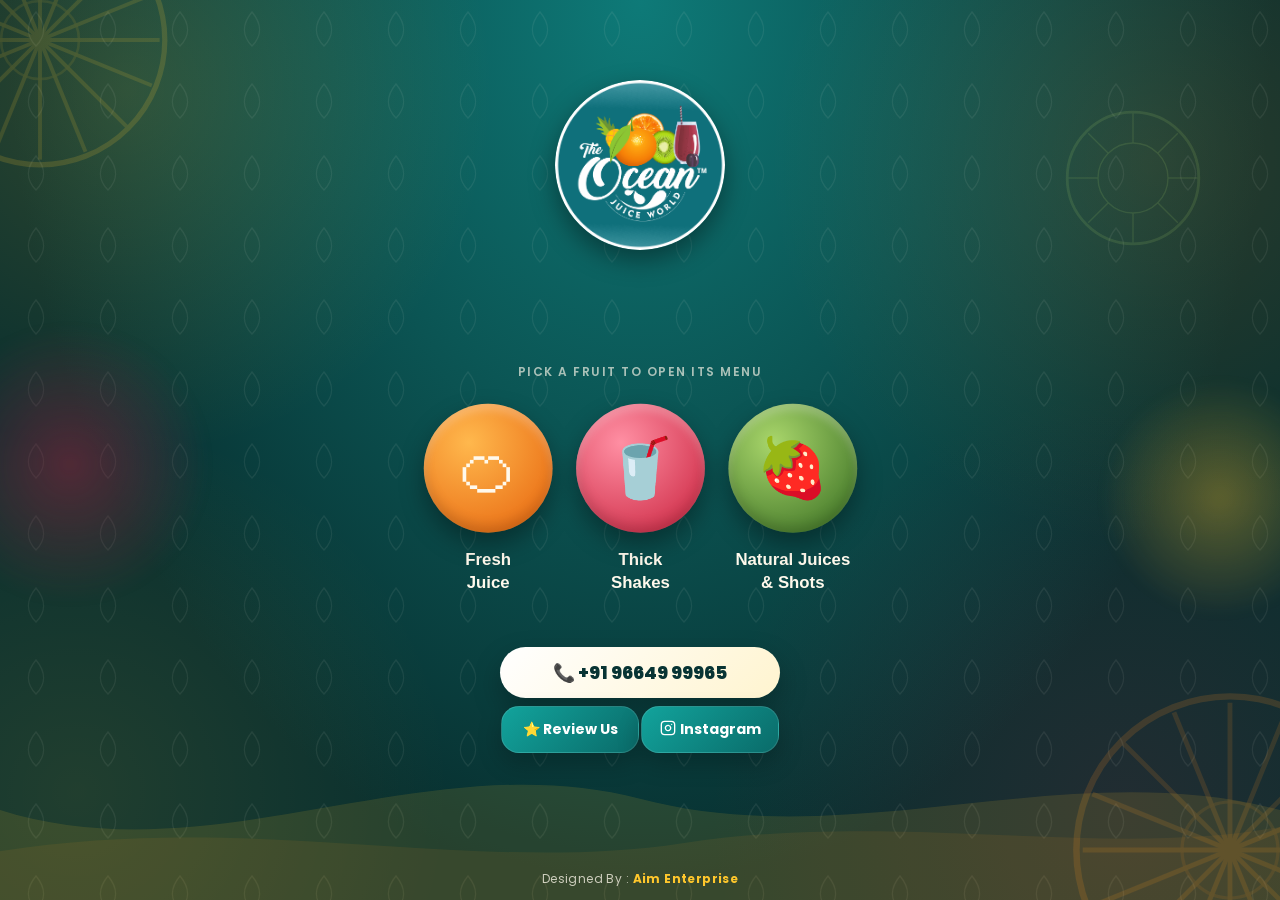
==== commit af5da55f: "Added Swipe Gesture Support for Mobile Devices" ====
--- a/index.html
+++ b/index.html
@@ -8,7 +8,7 @@
   <link rel="preconnect" href="https://fonts.googleapis.com">
   <link href="https://fonts.googleapis.com/css2?family=Pacifico&family=Poppins:wght@400;500;600;700;800&display=swap"
     rel="stylesheet">
-  <link rel="stylesheet" href="style.css">
+  <link rel="stylesheet" href="styles/style.css">
 </head>
 
 <body>
@@ -95,6 +95,6 @@
       <img id="lbImg" src="images/Logo_The_Ocean_Juice_World.png" alt="menu page">
     </div>
 </body>
-<script src="script.js"></script>
+<script src="scripts/script.js"></script>
 
 </html>
--- a/styles/style.css
+++ b/styles/style.css
@@ -0,0 +1,907 @@
+:root {
+  --teal-deep: #082f2f;
+  --teal: #0e7a78;
+  --yellow: #ffc72c;
+  --cream: #fff9ec;
+  --ink: #062727;
+}
+
+* {
+  box-sizing: border-box;
+}
+
+html,
+body {
+  margin: 0;
+  height: 100%;
+  background:
+    radial-gradient(circle at 10% 10%, rgba(255, 199, 44, 0.16), transparent 26%), radial-gradient(circle at 90% 18%, rgba(255, 140, 26, 0.14), transparent 28%),
+    radial-gradient(circle at 88% 90%, rgba(168, 32, 64, 0.16), transparent 30%), radial-gradient(circle at 6% 88%, rgba(255, 199, 44, 0.1), transparent 26%),
+    radial-gradient(ellipse at 50% 0%, var(--teal) 0%, var(--teal-deep) 70%);
+  font-family: "Poppins", sans-serif;
+  color: var(--cream);
+  overflow: hidden;
+  position: relative;
+}
+
+/* ---- brand background decoration ---- */
+.bg-decor {
+  position: fixed;
+  inset: 0;
+  z-index: 0;
+  pointer-events: none;
+  overflow: hidden;
+}
+
+.bg-decor .droplet-pattern {
+  position: absolute;
+  inset: 0;
+  opacity: 0.07;
+  mix-blend-mode: overlay;
+  background-image: url("data:image/svg+xml;utf8,<svg xmlns='http://www.w3.org/2000/svg' width='72' height='72'><path d='M36 12c10 12 10 24 0 34c-10-10-10-22 0-34z' fill='none' stroke='%23fff9ec' stroke-width='1.4'/></svg>");
+  background-size: 72px 72px;
+}
+
+.bg-decor .citrus-slice {
+  position: absolute;
+  border-radius: 50%;
+  opacity: 0.16;
+}
+
+.bg-decor .citrus-slice.tl {
+  top: -90px;
+  left: -90px;
+  width: 260px;
+  height: 260px;
+  background-image: url("data:image/svg+xml;utf8,<svg xmlns='http://www.w3.org/2000/svg' viewBox='0 0 200 200'><circle cx='100' cy='100' r='96' fill='none' stroke='%23ffc72c' stroke-width='4'/><g stroke='%23ffc72c' stroke-width='3' opacity='.85'><line x1='100' y1='8' x2='100' y2='192'/><line x1='8' y1='100' x2='192' y2='100'/><line x1='31' y1='31' x2='169' y2='169'/><line x1='169' y1='31' x2='31' y2='169'/><line x1='65' y1='14' x2='135' y2='186'/><line x1='135' y1='14' x2='65' y2='186'/><line x1='14' y1='65' x2='186' y2='135'/><line x1='14' y1='135' x2='186' y2='65'/></g><circle cx='100' cy='100' r='30' fill='none' stroke='%23ffc72c' stroke-width='2' opacity='.6'/></svg>");
+  background-size: 100% 100%;
+}
+
+.bg-decor .citrus-slice.br {
+  bottom: -110px;
+  right: -110px;
+  width: 320px;
+  height: 320px;
+  background-image: url("data:image/svg+xml;utf8,<svg xmlns='http://www.w3.org/2000/svg' viewBox='0 0 200 200'><circle cx='100' cy='100' r='96' fill='none' stroke='%23ff8f1a' stroke-width='4'/><g stroke='%23ff8f1a' stroke-width='3' opacity='.85'><line x1='100' y1='8' x2='100' y2='192'/><line x1='8' y1='100' x2='192' y2='100'/><line x1='31' y1='31' x2='169' y2='169'/><line x1='169' y1='31' x2='31' y2='169'/><line x1='65' y1='14' x2='135' y2='186'/><line x1='135' y1='14' x2='65' y2='186'/><line x1='14' y1='65' x2='186' y2='135'/><line x1='14' y1='135' x2='186' y2='65'/></g><circle cx='100' cy='100' r='30' fill='none' stroke='%23ff8f1a' stroke-width='2' opacity='.6'/></svg>");
+  background-size: 100% 100%;
+}
+
+.bg-decor .kiwi-slice {
+  position: absolute;
+  top: 12%;
+  right: 6%;
+  width: 140px;
+  height: 140px;
+  opacity: 0.14;
+  background-image: url("data:image/svg+xml;utf8,<svg xmlns='http://www.w3.org/2000/svg' viewBox='0 0 200 200'><circle cx='100' cy='100' r='94' fill='none' stroke='%23a9d66b' stroke-width='4'/><circle cx='100' cy='100' r='50' fill='none' stroke='%23a9d66b' stroke-width='2'/><g stroke='%23a9d66b' stroke-width='2'><line x1='100' y1='50' x2='100' y2='6'/><line x1='100' y1='150' x2='100' y2='194'/><line x1='50' y1='100' x2='6' y2='100'/><line x1='150' y1='100' x2='194' y2='100'/><line x1='65' y1='65' x2='36' y2='36'/><line x1='135' y1='65' x2='164' y2='36'/><line x1='65' y1='135' x2='36' y2='164'/><line x1='135' y1='135' x2='164' y2='164'/></g></svg>");
+  background-size: 100% 100%;
+}
+
+.bg-decor .wave {
+  position: absolute;
+  left: 0;
+  right: 0;
+  bottom: 0;
+  height: 180px;
+  opacity: 0.12;
+  background-image: url("data:image/svg+xml;utf8,<svg xmlns='http://www.w3.org/2000/svg' viewBox='0 0 600 160' preserveAspectRatio='none'><path d='M0,80 C100,140 200,20 300,70 C400,120 500,30 600,80 L600,160 L0,160 Z' fill='%23ffc72c'/></svg>");
+  background-size: 100% 100%;
+  background-repeat: no-repeat;
+}
+
+.bg-decor .wave.wave2 {
+  height: 130px;
+  opacity: 0.08;
+  background-image: url("data:image/svg+xml;utf8,<svg xmlns='http://www.w3.org/2000/svg' viewBox='0 0 600 160' preserveAspectRatio='none'><path d='M0,100 C120,50 220,130 320,90 C420,50 520,110 600,70 L600,160 L0,160 Z' fill='%23ff8f1a'/></svg>");
+}
+
+.bg-decor .plum-glow {
+  position: absolute;
+  width: 280px;
+  height: 280px;
+  left: -70px;
+  top: 36%;
+  border-radius: 50%;
+  background: radial-gradient(circle, rgba(168, 32, 64, 0.45), transparent 70%);
+  filter: blur(6px);
+}
+
+.bg-decor .mango-glow {
+  position: absolute;
+  width: 240px;
+  height: 240px;
+  right: -60px;
+  top: 42%;
+  border-radius: 50%;
+  background: radial-gradient(circle, rgba(255, 199, 44, 0.32), transparent 70%);
+  filter: blur(6px);
+}
+
+.bg-decor .pineapple-patternRRR {
+  position: absolute;
+  width: 190px;
+  height: 230px;
+  right: 2%;
+  bottom: 6%;
+  opacity: 0.09;
+  background-image: repeating-linear-gradient(45deg, rgba(255, 199, 44, 0.9) 0 2px, transparent 2px 20px), repeating-linear-gradient(-45deg, rgba(255, 199, 44, 0.9) 0 2px, transparent 2px 20px);
+  border-radius: 50% 50% 45% 45% / 60% 60% 40% 40%;
+}
+
+.bg-decor .bubble {
+  position: absolute;
+  border-radius: 50%;
+  background: radial-gradient(circle at 35% 30%, rgba(255, 249, 236, 0.6), rgba(255, 249, 236, 0) 72%);
+  opacity: 0;
+  animation: floatUp 8s ease-in-out infinite;
+}
+
+.bg-decor .bubble.b1 {
+  width: 16px;
+  height: 16px;
+  left: 14%;
+  bottom: 8%;
+  animation-delay: 0.2s;
+}
+
+.bg-decor .bubble.b2 {
+  width: 10px;
+  height: 10px;
+  left: 26%;
+  bottom: 2%;
+  animation-delay: 2.4s;
+  animation-duration: 9s;
+}
+
+.bg-decor .bubble.b3 {
+  width: 22px;
+  height: 22px;
+  left: 70%;
+  bottom: 6%;
+  animation-delay: 1.1s;
+  animation-duration: 13s;
+}
+
+.bg-decor .bubble.b4 {
+  width: 12px;
+  height: 12px;
+  left: 82%;
+  bottom: 14%;
+  animation-delay: 3.6s;
+  animation-duration: 10s;
+}
+
+.bg-decor .bubble.b5 {
+  width: 8px;
+  height: 8px;
+  left: 52%;
+  bottom: 0%;
+  animation-delay: 5s;
+  animation-duration: 8.5s;
+}
+
+.bg-decor .bubble.b6 {
+  width: 18px;
+  height: 18px;
+  left: 38%;
+  bottom: 10%;
+  animation-delay: 0.9s;
+  animation-duration: 12s;
+}
+
+@keyframes floatUp {
+  0% {
+    transform: translateY(0) scale(0.8);
+    opacity: 0;
+  }
+
+  12% {
+    opacity: 0.55;
+  }
+
+  55% {
+    opacity: 0.65;
+  }
+
+  100% {
+    transform: translateY(-70vh) scale(1.25);
+    opacity: 0;
+  }
+}
+
+.app {
+  position: relative;
+  z-index: 1;
+  min-height: 100vh;
+  display: flex;
+  flex-direction: column;
+  align-items: center;
+  text-align: center;
+  padding: 20px 16px 10px;
+}
+
+.logo {
+  width: clamp(180px, 34vw, 180px);
+  height: clamp(180px, 34vw, 180px);
+  border-radius: 50%;
+  box-shadow: 0 10px 26px rgba(0, 0, 0, 0.4);
+  margin-bottom: 10px;
+}
+
+.sub {
+  font-size: 12px;
+  letter-spacing: 1.5px;
+  text-transform: uppercase;
+  opacity: 0.65;
+  font-weight: 600;
+  margin-bottom: 34px;
+}
+
+/* ---- fruit bowl ---- */
+.bowl {
+  display: flex;
+  flex-wrap: wrap;
+  justify-content: center;
+  gap: 22px;
+  max-width: 420px;
+}
+
+.fruit-btn {
+  display: flex;
+  flex-direction: column;
+  align-items: center;
+  gap: 8px;
+  background: none;
+  border: none;
+  cursor: pointer;
+  color: var(--cream);
+  animation: bob 3.6s ease-in-out infinite;
+}
+
+.fruit-btn:nth-child(1) {
+  animation-delay: 0s;
+}
+
+.fruit-btn:nth-child(2) {
+  animation-delay: 0.5s;
+}
+
+.fruit-btn:nth-child(3) {
+  animation-delay: 1s;
+}
+
+@keyframes bob {
+  0%,
+  100% {
+    transform: translateY(0);
+  }
+
+  50% {
+    transform: translateY(-7px);
+  }
+}
+
+.fruit-circle {
+  width: 82px;
+  height: 82px;
+  border-radius: 50%;
+  display: flex;
+  align-items: center;
+  justify-content: center;
+  font-size: 38px;
+  box-shadow:
+    0 10px 22px rgba(0, 0, 0, 0.35),
+    inset 0 -6px 10px rgba(0, 0, 0, 0.15),
+    inset 0 6px 8px rgba(255, 255, 255, 0.25);
+  transition: transform 0.25s;
+  position: relative;
+}
+
+.fruit-circle::after {
+  content: "";
+  position: absolute;
+  inset: 0;
+  border-radius: 50%;
+  box-shadow: 0 0 0 0 rgba(255, 255, 255, 0.35);
+  animation: ring 3.6s ease-out infinite;
+}
+
+@keyframes ring {
+  0% {
+    box-shadow: 0 0 0 0 rgba(255, 255, 255, 0.25);
+  }
+
+  70% {
+    box-shadow: 0 0 0 10px rgba(255, 255, 255, 0);
+  }
+
+  100% {
+    box-shadow: 0 0 0 0 rgba(255, 255, 255, 0);
+  }
+}
+
+.fruit-btn:active .fruit-circle {
+  transform: scale(0.92);
+}
+
+.fruit-label {
+  font-size: 12px;
+  font-weight: 600;
+  max-width: 90px;
+  line-height: 1.25;
+}
+
+/* ---- peel overlay ---- */
+.peel-overlay {
+  position: fixed;
+  inset: 0;
+  display: none;
+  align-items: center;
+  justify-content: center;
+  background: radial-gradient(circle at 18% 14%, var(--cat-c1, #ffc72c) 0%, transparent 42%), radial-gradient(circle at 86% 88%, var(--cat-c2, #0e7a78) 0%, transparent 46%), rgba(4, 20, 20, 0.94);
+  background-blend-mode: screen, screen, normal;
+  z-index: 200;
+  padding: 20px;
+  overflow: hidden;
+}
+
+.peel-overlay.open {
+  display: flex;
+}
+
+.peel-overlay::before {
+  content: "";
+  position: absolute;
+  inset: 0;
+  opacity: 0.06;
+  mix-blend-mode: overlay;
+  background-image: url("data:image/svg+xml;utf8,<svg xmlns='http://www.w3.org/2000/svg' width='72' height='72'><path d='M36 12c10 12 10 24 0 34c-10-10-10-22 0-34z' fill='none' stroke='%23fff9ec' stroke-width='1.4'/></svg>");
+  background-size: 72px 72px;
+  pointer-events: none;
+}
+
+.stage-emoji {
+  position: absolute;
+  top: 50%;
+  left: 50%;
+  transform: translate(-50%, -50%);
+  font-size: min(60vw, 260px);
+  opacity: 0.07;
+  z-index: 0;
+  pointer-events: none;
+  user-select: none;
+}
+
+.peel-close {
+  position: absolute;
+  top: 18px;
+  right: 18px;
+  background: var(--yellow);
+  color: var(--ink);
+  border: none;
+  width: 38px;
+  height: 38px;
+  border-radius: 50%;
+  font-weight: 800;
+  font-size: 16px;
+  cursor: pointer;
+  z-index: 60;
+}
+
+.peel-title {
+  position: absolute;
+  top: 18px;
+  left: 18px;
+  display: flex;
+  align-items: center;
+  gap: 8px;
+  font-size: 15px;
+  font-weight: 700;
+  color: var(--yellow);
+  z-index: 60;
+}
+
+.peel-title img {
+  width: 34px;
+  height: 34px;
+  border-radius: 50%;
+  box-shadow: 0 4px 10px rgba(0, 0, 0, 0.4);
+}
+
+.peel-stage {
+  perspective: 1600px;
+  width: min(78vw, 300px);
+  height: min(76vh, 420px);
+  position: relative;
+}
+
+.page-window {
+  position: absolute;
+  inset: 0;
+  border-radius: 16px;
+  overflow: hidden;
+  background: #111;
+  box-shadow:
+    0 20px 50px rgba(0, 0, 0, 0.5),
+    0 0 0 3px var(--cat-c1, #ffc72c),
+    0 0 34px 2px var(--cat-c1-glow, rgba(255, 199, 44, 0.4));
+  z-index: 1;
+  cursor: zoom-in;
+}
+
+.page-window img {
+  width: 100%;
+  height: 100%;
+  object-fit: cover;
+  object-position: top center;
+  display: block;
+}
+
+.page-window::after {
+  content: "";
+  position: absolute;
+  inset: 0;
+  background: linear-gradient(115deg, transparent 42%, rgba(255, 255, 255, 0.4) 50%, transparent 58%);
+  transform: translateX(-140%);
+  pointer-events: none;
+}
+
+.peel-stage.open .page-window::after {
+  animation: shimmer 1.3s ease 0.85s 1;
+}
+
+@keyframes shimmer {
+  0% {
+    transform: translateX(-140%);
+  }
+
+  100% {
+    transform: translateX(140%);
+  }
+}
+
+.page-nav {
+  position: absolute;
+  bottom: 8px;
+  left: 0;
+  right: 0;
+  display: flex;
+  align-items: center;
+  justify-content: center;
+  gap: 12px;
+  z-index: 40;
+}
+
+.page-nav button {
+  background: rgba(0, 0, 0, 0.5);
+  color: var(--cream);
+  border: 1px solid rgba(255, 255, 255, 0.3);
+  width: 30px;
+  height: 30px;
+  border-radius: 50%;
+  font-weight: 800;
+  cursor: pointer;
+}
+
+.page-nav .lbl {
+  background: rgba(0, 0, 0, 0.5);
+  padding: 5px 12px;
+  border-radius: 14px;
+  font-size: 11.5px;
+  font-weight: 700;
+}
+
+.half {
+  position: absolute;
+  top: 0;
+  bottom: 0;
+  width: 52%;
+  transform-style: preserve-3d;
+  transition: transform 0.8s cubic-bezier(0.5, 0, 0.2, 1);
+  z-index: 20;
+}
+
+.half.left {
+  left: 0;
+  transform-origin: left center;
+  border-radius: 16px 60px 60px 16px / 16px 50% 50% 16px;
+}
+
+.half.right {
+  right: 0;
+  transform-origin: right center;
+  border-radius: 60px 16px 16px 60px / 50% 16px 16px 50%;
+}
+
+.half .skin {
+  position: absolute;
+  inset: 0;
+  border-radius: inherit;
+  box-shadow:
+    inset 0 0 30px rgba(0, 0, 0, 0.25),
+    0 10px 24px rgba(0, 0, 0, 0.4);
+}
+
+.half .rim {
+  position: absolute;
+  top: 6%;
+  bottom: 6%;
+  width: 14%;
+  background: linear-gradient(90deg, rgba(255, 255, 255, 0.65), rgba(255, 255, 255, 0.15));
+  border-radius: 30px;
+}
+
+.half.left .rim {
+  right: 2%;
+}
+
+.half.right .rim {
+  left: 2%;
+}
+
+.peel-stage.open .half.left {
+  transform: rotateY(-115deg);
+}
+
+.peel-stage.open .half.right {
+  transform: rotateY(115deg);
+}
+
+.hint {
+  position: absolute;
+  bottom: -34px;
+  left: 0;
+  right: 0;
+  text-align: center;
+  font-size: 11px;
+  opacity: 0.6;
+}
+
+/* lightbox */
+.lightbox {
+  position: fixed;
+  inset: 0;
+  background: rgba(4, 20, 20, 0.96);
+  display: none;
+  align-items: center;
+  justify-content: center;
+  z-index: 999;
+  padding: 16px;
+}
+
+.lightbox.open {
+  display: flex;
+}
+
+.lightbox img {
+  max-width: 100%;
+  max-height: 100%;
+  border-radius: 8px;
+  box-shadow: 0 20px 60px rgba(0, 0, 0, 0.6);
+}
+
+.lightbox-close {
+  position: absolute;
+  top: 16px;
+  right: 18px;
+  background: var(--yellow);
+  color: var(--ink);
+  border: none;
+  width: 36px;
+  height: 36px;
+  border-radius: 50%;
+  font-weight: 800;
+  font-size: 16px;
+  cursor: pointer;
+}
+
+.info-section {
+  margin-top: 34px;
+  width: min(92%, 460px);
+  display: flex;
+  flex-direction: column;
+  align-items: center;
+  gap: 18px;
+}
+
+.info-note {
+  width: 100%;
+  padding: 16px 20px;
+  border-radius: 20px;
+  background: rgba(255, 255, 255, 0.08);
+  backdrop-filter: blur(10px);
+  border: 1px solid rgba(255, 255, 255, 0.12);
+  color: #fff7d6;
+  font-size: 18px;
+  font-weight: 600;
+  line-height: 1.6;
+  text-align: center;
+  box-shadow: 0 10px 30px rgba(0, 0, 0, 0.25);
+}
+
+.phone-card {
+  width: 100%;
+  text-align: center;
+  padding: 16px 24px;
+  border-radius: 999px;
+  text-decoration: none;
+  color: #083434;
+  background: linear-gradient(135deg, #ffffff, #fff4cf);
+  font-size: 24px;
+  font-weight: 800;
+  box-shadow: 0 12px 28px rgba(0, 0, 0, 0.25);
+  transition: 0.25s;
+}
+
+.phone-card:hover {
+  transform: translateY(-3px) scale(1.02);
+}
+
+.action-row {
+  width: 100%;
+  display: flex;
+  justify-content: center;
+  align-items: center;
+  gap: 14px;
+  flex-wrap: wrap;
+}
+
+.action-btn {
+  flex: 1;
+  min-width: 150px;
+  max-width: 220px;
+  text-decoration: none;
+  text-align: center;
+  padding: 15px 18px;
+  border-radius: 18px;
+  color: #fff;
+  font-weight: 700;
+  background: linear-gradient(135deg, #12a39c, #0a6b69);
+  border: 1px solid rgba(255, 255, 255, 0.12);
+  box-shadow: 0 10px 24px rgba(0, 0, 0, 0.22);
+  transition: 0.25s;
+}
+
+.action-btn:hover {
+  transform: translateY(-3px);
+  filter: brightness(1.08);
+}
+
+/* Desktop only */
+@media (min-width: 768px) {
+  .bowl {
+    gap: 9px;
+  }
+
+  .fruit-circle {
+    width: 115px;
+    height: 115px;
+    font-size: 52px;
+  }
+
+  .fruit-label {
+    font-size: 15px;
+    max-width: 125px;
+    line-height: 1.35;
+    margin-top: 6px;
+  }
+
+  .fruit-btn:hover .fruit-circle {
+    transform: scale(1.08);
+  }
+}
+
+@media (max-width: 600px) {
+  .info-section {
+    width: 100%;
+    max-width: 340px;
+    margin: 32px auto 0;
+    align-items: center;
+  }
+
+  .info-note {
+    font-size: 16px;
+  }
+
+  .phone-card {
+    width: 100%;
+    max-width: 320px;
+    font-size: 20px;
+    margin: 0 auto;
+  }
+
+  .action-row {
+    display: flex;
+    flex-direction: column;
+    align-items: center;
+    justify-content: center;
+    gap: 12px;
+    width: 100%;
+  }
+
+  .action-btn {
+    width: 100%;
+    max-width: 320px;
+    min-width: unset;
+    margin: 0 auto;
+  }
+}
+
+.designed-by {
+  margin-top: 18px;
+  text-align: center;
+  font-size: 12px;
+  color: rgba(255, 249, 236, 0.75);
+  letter-spacing: 0.4px;
+}
+.designed-by a {
+  color: var(--yellow);
+  text-decoration: none;
+  font-weight: 700;
+}
+.designed-by a:hover {
+  text-decoration: underline;
+}
+
+/* Final layout overrides */
+.bowl {
+  transform: scale(1.12);
+  transform-origin: center;
+  margin: 18px auto 34px;
+}
+.info-section {
+  margin-top: 54px;
+  max-width: 360px;
+  gap: 12px;
+}
+.info-note {
+  display: none;
+}
+.phone-card {
+  font-size: 18px;
+  padding: 12px 20px;
+  max-width: 280px;
+}
+.action-row {
+  display: flex;
+  justify-content: center;
+  align-items: center;
+  gap: 10px;
+  flex-wrap: nowrap;
+}
+.action-btn {
+  min-width: 130px;
+  max-width: 150px;
+  font-size: 14px;
+  padding: 12px 10px;
+}
+
+@media (min-width: 768px) {
+  .bowl {
+    gap: 9px;
+    transform: scale(1.12);
+  }
+  .fruit-circle {
+    width: 115px;
+    height: 115px;
+    font-size: 52px;
+  }
+  .fruit-label {
+    font-size: 15px;
+    max-width: 125px;
+    line-height: 1.35;
+    margin-top: 6px;
+  }
+}
+
+@media (max-width: 600px) {
+  .bowl {
+    transform: scale(1.08);
+  }
+  .info-section {
+    margin-top: 48px;
+    max-width: 280px;
+  }
+  .phone-card {
+    max-width: 280px;
+    font-size: 18px;
+  }
+  .action-row {
+    flex-direction: row;
+    gap: 10px;
+  }
+  .action-btn {
+    width: 145px;
+    min-width: 145px;
+    max-width: 145px;
+    font-size: 13px;
+  }
+}
+
+/* ===== Structured vertical layout ===== */
+.logo {
+  margin-top: 60px;
+  margin-bottom: 8px;
+}
+
+.sub {
+  margin: 0 0 14px;
+}
+
+.main-content {
+  flex: 1;
+  width: 100%;
+  display: flex;
+  flex-direction: column;
+  justify-content: center;
+  align-items: center;
+}
+
+.info-section {
+  margin-top: 28px;
+  gap: 8px;
+}
+
+.action-row {
+  gap: 8px;
+}
+
+.designed-by {
+  margin-top: auto;
+  padding: 12px 0 2px;
+  font-size: 12px;
+}
+
+@media (max-width: 600px) {
+  .app {
+    padding-top: 12px;
+  }
+  .logo {
+    margin-top: 40px;
+  }
+  .main-content {
+    justify-content: center;
+  }
+  .info-section {
+    margin-top: 20px;
+  }
+  .action-row {
+    gap: 6px;
+  }
+  .designed-by {
+    padding-bottom: 50px;
+  }
+}
+
+/* ===== Final visual tweaks ===== */
+.logo {
+  width: 170px;
+  height: 170px;
+}
+
+.action-row {
+  gap: 2px;
+}
+
+.action-btn {
+  flex: 1;
+  min-width: 138px;
+  max-width: 138px;
+}
+
+@media (max-width: 600px) {
+  .logo {
+    width: 160px;
+    height: 160px;
+  }
+
+  .action-row {
+    gap: 2px;
+  }
+
+  .action-btn {
+    width: 138px;
+    min-width: 138px;
+    max-width: 138px;
+  }
+}
